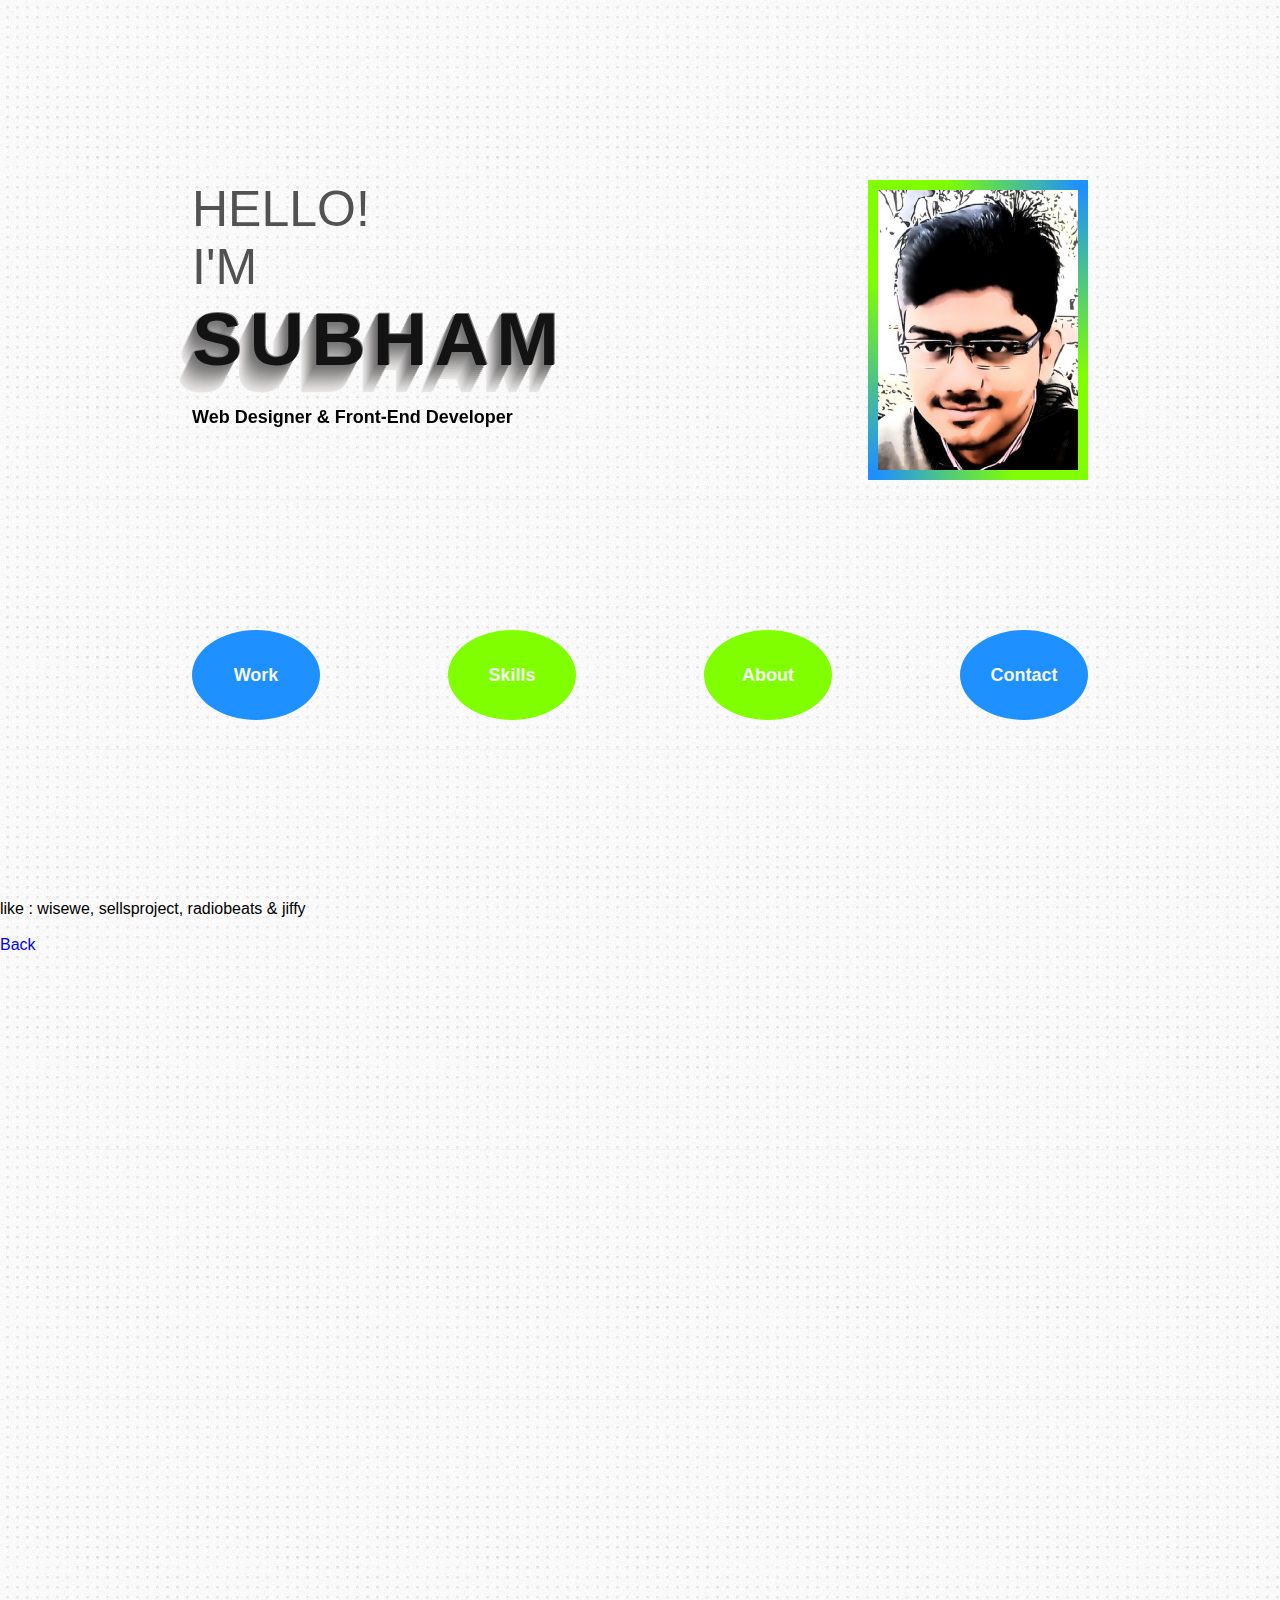
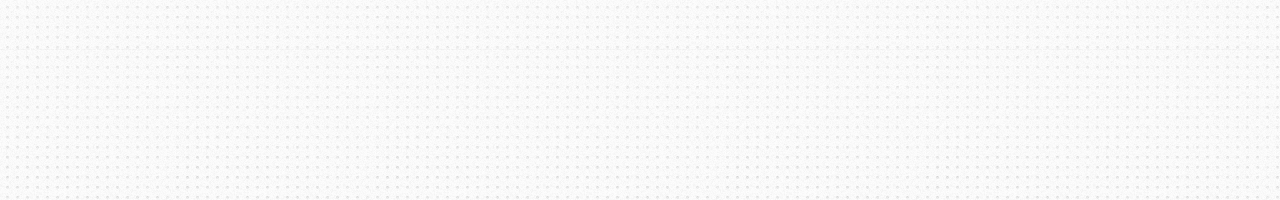
==== index.html @ 957d0e94 "Favicons updated" ====
<!DOCTYPE HTML>

<html>
    <head>
        <title>Meet Subham</title>
        <meta charset="utf-8" />
        <meta name="viewport" content="width=device-width, initial-scale=1" />
        <link rel="stylesheet" href="style.css" type="text/css" />
        <script src="https://ajax.googleapis.com/ajax/libs/jquery/1.12.0/jquery.min.js"></script>
        <script src="main.js"></script>
        <!-- Icons -->
        <link rel="apple-touch-icon" sizes="57x57" href="/icons/apple-touch-icon-57x57.png">
		<link rel="apple-touch-icon" sizes="60x60" href="/icons/apple-touch-icon-60x60.png">
		<link rel="apple-touch-icon" sizes="72x72" href="/icons/apple-touch-icon-72x72.png">
		<link rel="apple-touch-icon" sizes="76x76" href="/icons/apple-touch-icon-76x76.png">
		<link rel="apple-touch-icon" sizes="114x114" href="/icons/apple-touch-icon-114x114.png">
		<link rel="apple-touch-icon" sizes="120x120" href="/icons/apple-touch-icon-120x120.png">
		<link rel="apple-touch-icon" sizes="144x144" href="/icons/apple-touch-icon-144x144.png">
		<link rel="apple-touch-icon" sizes="152x152" href="/icons/apple-touch-icon-152x152.png">
		<link rel="apple-touch-icon" sizes="180x180" href="/icons/apple-touch-icon-180x180.png">
		<link rel="icon" type="image/png" href="/icons/favicon-32x32.png" sizes="32x32">
		<link rel="icon" type="image/png" href="/icons/android-chrome-192x192.png" sizes="192x192">
		<link rel="icon" type="image/png" href="/icons/favicon-96x96.png" sizes="96x96">
		<link rel="icon" type="image/png" href="/icons/favicon-16x16.png" sizes="16x16">
		<link rel="manifest" href="/icons/manifest.json">
		<link rel="mask-icon" href="/icons/safari-pinned-tab.svg" color="#5bbad5">
		<link rel="shortcut icon" href="/icons/favicon.ico">
		<meta name="msapplication-TileColor" content="#1e90ff">
		<meta name="msapplication-TileImage" content="/icons/mstile-144x144.png">
		<meta name="msapplication-config" content="/icons/browserconfig.xml">
		<meta name="theme-color" content="#ffffff">
    </head>
    <body>
        <div id="content">
            <div id="one">
                <div id="text">
                    <div class="wrap">
                        <div class="spongy">H</div>
                        <div class="spongy">e</div>
                        <div class="spongy">l</div>
                        <div class="spongy">l</div>
                        <div class="spongy">o</div>
                        <div class="spongy">!</div>
                        <br />
                        <div class="spongy">I</div>
                        <div class="spongy">'</div>
                        <div class="spongy">m</div>
                    </div><br />
                    <div class="elegantshadow">Subham</div>
                    <h2 class="text_part2">Web Designer & Front-End Developer</h2>
                </div>
                <div id="photo"></div>
                <a class="btn work" href="#content_two"><span>Work</span></a>
                <a class="btn2 skills" href=""><span>Skills</span></a>
                <a class="btn2 about" href=""><span>About</span></a>
                <a class="btn contact" href=""><span>Contact</span></a>
            </div>
        </div>
        <div id="content_two">
            <div id="works">like : wisewe, sellsproject, radiobeats & jiffy</div>
            <br/><a href="#content">Back</a>
        </div>
        <div class="landscape">Please view the website in Lanscape mode.</div>
        <div class="size">Please view the website in a larger screen.</div>
    </body>
</html>
---- style.css ----
html, body {
	margin: 0;
	padding: 0;
	width: 100%;
	height: 100%;
	font-family: Helvetica, sans-serif;
    background: url("images/5.jpg") repeat;
    overflow: hidden;
    cursor: context-menu;
}

a {
    cursor: pointer;
    text-decoration: none;
}

#content {
    width: 100%;
    height: 100%;
    margin: auto;
    position: relative;
}

#content_two {
    background: url("images/5.jpg") repeat;
    width: 100%;
    height: 100%;
    margin: auto;
    position: absolute;
}

#one {
    width: 70%;
    height: 100%;
    left: 15%;
    position: fixed;
    top: 15%;
    padding-bottom: 20%;
}

#photo {
    width: 200px;
    height: 280px;
    border: 10px solid transparent;
    border-image: linear-gradient(to left bottom, dodgerblue 0%, chartreuse 33%, chartreuse 66%, dodgerblue 100%);
    border-image-slice: 1;
    margin: auto;
    background-image: url("images/my_face.jpg");
    background-size: cover;
    background-position: right;
    -webkit-transition: background-position .5s ease;
    transition: background-position .5s ease;
    float: right;
}

#photo:hover {
    background-image: url(images/my_face.jpg);
    background-position: left;
}

#text {
    font-size: 50px;
    background-repeat: repeat;
    margin: 0 auto;
    text-align: left;
    float: left;
    width: 50%;
    position: absolute;
}

.wrap {
  margin: 0px auto;
}

.spongy {
  color: #525252;
  font-family: sans-serif;
  text-transform: uppercase;
  float: left;
}

@keyframes sponge {
  0% {transform: scale(1); color: dodgerblue;}
  30% {transform: scaleX(1.25) scaleY(0.75);}
  40% {transform: scaleX(0.75) scaleY(1.25);}
  60% {transform: scaleX(1.15) scaleY(0.85); color: dodgerblue;}
  100% {transform: scale(1);}
}
.sponge {
  animation-name: sponge;
  animation-duration: 1.2s;
}

@keyframes sponge2 {
  0% {transform: scale(1);}
  15% {color: #fff; text-shadow: -1px -1px 0 #000, 1px -1px 0 #000, -1px 1px 0 #000, 1px 1px 0 #000;}
  30% {transform: scaleX(1.15) scaleY(0.85);}
  40% {transform: scaleX(0.85) scaleY(1.15);}
  60% {transform: scaleX(1.15) scaleY(0.85); color: #fff;  text-shadow: -1px -1px 0 #000, 1px -1px 0 #000, -1px 1px 0 #000, 1px 1px 0 #000;}
  100% {transform: scale(1);}
}

.sponge2 {
  animation-name: sponge2;
  animation-duration: 1.2s;
}

.elegantshadow {
  font-family: "Avant Garde", Avantgarde, "Century Gothic", CenturyGothic, "AppleGothic", sans-serif;
  font-size: 75px;
  font-weight: 700;
  padding-bottom: 10px;
  text-transform: uppercase;
  text-rendering: optimizeLegibility;
  color: #131313;
  float: left;
  letter-spacing: .1em;
  text-shadow: 
      1px -1px 0 #767676, 
      -2px 1px 1px #767474, 
      -3px 3px 1px #7b7a7a, 
      -4px 5px 1px #828181, 
      -5px 7px 1px #8b8a89, 
      -6px 9px 1px #949392, 
      -7px 11px 1px #9e9c9c, 
      -8px 13px 1px #a8a6a6, 
      -9px 15px 1px #b2b1b0, 
      -10px 17px 1px #bcbbba, 
      -11px 19px 1px #c6c4c4, 
      -12px 21px 1px #cfcdcd, 
      -13px 23px 1px #d8d6d5, 
      -14px 25px 1px #dfdddc, 
      -15px 27px 1px #e4e3e2;
}

.text_part2 {
    font-size: large;
    font-family: Helvetica, Arial, sans-serif;
    font-weight: bold;
    float: left;
}

.work {
    display: table;
    width: 10%;
    height: 10%;
    border: 0px solid;
    border-radius: 50%;
    background-color: dodgerblue;
    position: fixed;
    bottom: 13%;
    left: 15%;
}

.skills {
    display: table;
    width: 10%;
    height: 10%;
    border: 0px solid;
    border-radius: 50%;
    background-color: chartreuse;
    position: fixed;
    bottom: 13%;
    left: 35%;
}

.about {
    display: table;
    width: 10%;
    height: 10%;
    border: 0px solid;
    border-radius: 50%;
    background-color: chartreuse;
    position: fixed;
    bottom: 13%;
    left: 55%;
}

.contact {
    display: table;
    width: 10%;
    height: 10%;
    border: 0px solid;
    border-radius: 50%;
    background-color: dodgerblue;
    position: fixed;
    bottom: 13%;
    left: 75%;
}

.btn_animate {
    animation-name: btn_animate;
    animation-duration: 1s;
}

@keyframes btn_animate {
    40% {transform: scaleX(1.25) scaleY(1.25) rotate(20deg); background-color: chartreuse;}
    80% {transform: scaleX(1.25) scaleY(1.25) rotate(-20deg); background-color: chartreuse;}
}

.btn_animate2 {
    animation-name: btn_animate2;
    animation-duration: 1s;
}

@keyframes btn_animate2 {
    40% {transform: scaleX(1.25) scaleY(1.25) rotate(-20deg); background-color: dodgerblue;}
    80% {transform: scaleX(1.25) scaleY(1.25) rotate(20deg); background-color: dodgerblue;}
}

span {
    display: table-cell;
	vertical-align: middle;
	text-align: center;
    color: whitesmoke;
    font-size: large;
    font-weight: 700;
}


/* Media Query */

@media screen and (max-width: 750px) {
    
    #one {
        width: 75%;
        left: 12.5%;
        top: 20%;
    }
    
    #text {
        font-size: 35px;
    }
    
    .elegantshadow {
        font-size: 45px;
    }
    
    .text_part2 {
        font-size: medium;
    }
    
    #photo {
        width: 120px;
        height: 168px;
    }
    
    .btn, .btn2 {
        bottom: 20%;
    }
    
    .work {
        left: 12%;
    }
    
    .skills {
        left: 34%;
    }
    
    .about {
        left: 56%;
    }
    
    .contact {
        left: 78%;
    }
    
    span {
        font-size: medium;
        font-weight: 500;
    }
}


@media screen and (max-height: 600px) {
    
    #photo {
        width: 120px;
        height: 168px;
    }
}

@media screen and (max-width: 600px), screen and (max-height: 480px) {
    
    #one {
        width: 90%;
        top: 24%;
        left: 5%;
    }
    
    .btn, .btn2 {
        display: none;
    }
}

@media screen and (min-width: 1001px) {
    @media screen and (min-height: 700px) {
        #one {
            top: 20%;
            left: 15%;
        }
        .btn,.btn2 {
            bottom: 20%;
        }
    }
}

@media screen and (width: 2560px) {
    @media screen and (height: 1600px) {
        #text {
            font-size: 8.5em;
        }
        
        .elegantshadow {
            font-size: 1.6em;
        }
        
        .text_part2 {
            font-size: 50px;
        }
        
        #photo {
            width: 400px;
            height: 560px;
        }
        
        .btn, .btn2 {
            bottom: 20%;
        }
        
        span {
            font-size: 45px;
        }
    }
}

/* Minimum screen size check */

@media screen and (max-width: 400px), screen and (max-height: 279px) {
    #content, #content_two, .landscape {
        display: none;
    }
    body {
        display: table;
    }
    .size {
        text-align: center;
        display: table-cell!important;
        vertical-align: middle;
        font-size: x-large;
        font-weight: 800;
    }
}



/* Lanscape orientation check */

@media screen and (orientation:portrait)  {
    #content, #content_two, .size {
        display: none;
    }
    body {
        display: table;
    }
    .landscape {
        text-align: center;
        display: table-cell!important;
        vertical-align: middle;
        font-size: x-large;
        font-weight: 800;
    }
}

.landscape {
    display: none;
}
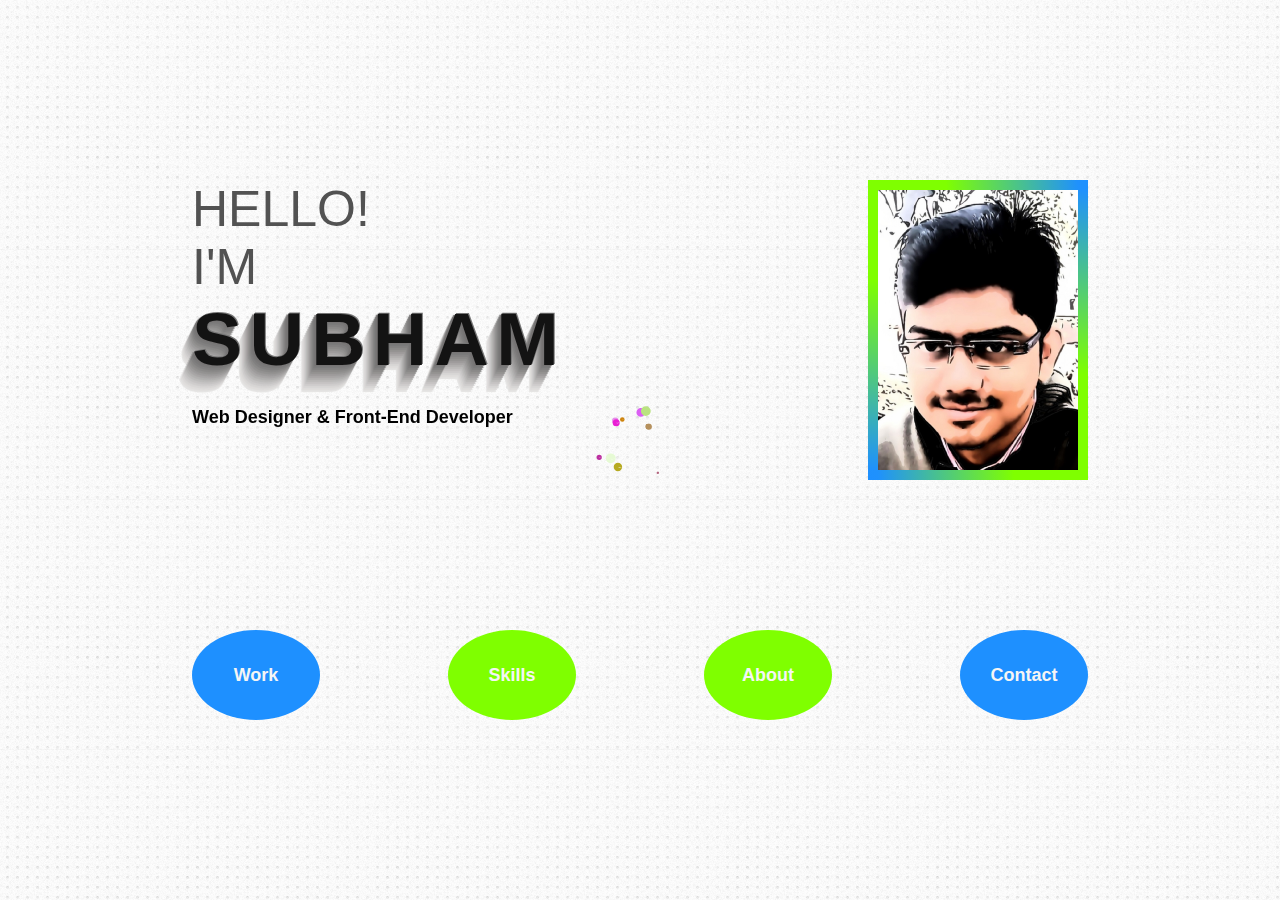
==== commit f098fadd: "Website Updated" ====
--- a/index.html
+++ b/index.html
@@ -8,6 +8,7 @@
         <link rel="stylesheet" href="style.css" type="text/css" />
         <script src="https://ajax.googleapis.com/ajax/libs/jquery/1.12.0/jquery.min.js"></script>
         <script src="main.js"></script>
+        <script src="canvas.js"></script>
         <!-- Icons -->
         <link rel="apple-touch-icon" sizes="57x57" href="/icons/apple-touch-icon-57x57.png">
 		<link rel="apple-touch-icon" sizes="60x60" href="/icons/apple-touch-icon-60x60.png">
@@ -32,6 +33,7 @@
     </head>
     <body>
         <div id="content">
+            <canvas id="world"><img id="bg" src="images/5.jpg" /></canvas>
             <div id="one">
                 <div id="text">
                     <div class="wrap">
@@ -50,16 +52,12 @@
                     <h2 class="text_part2">Web Designer & Front-End Developer</h2>
                 </div>
                 <div id="photo"></div>
-                <a class="btn work" href="#content_two"><span>Work</span></a>
+                <a class="btn work" href="work.html"><span>Work</span></a>
                 <a class="btn2 skills" href=""><span>Skills</span></a>
                 <a class="btn2 about" href=""><span>About</span></a>
                 <a class="btn contact" href=""><span>Contact</span></a>
             </div>
         </div>
-        <div id="content_two">
-            <div id="works">like : wisewe, sellsproject, radiobeats & jiffy</div>
-            <br/><a href="#content">Back</a>
-        </div>
         <div class="landscape">Please view the website in Lanscape mode.</div>
         <div class="size">Please view the website in a larger screen.</div>
     </body>
--- a/style.css
+++ b/style.css
@@ -4,9 +4,9 @@
 	width: 100%;
 	height: 100%;
 	font-family: Helvetica, sans-serif;
-    background: url("images/5.jpg") repeat;
     overflow: hidden;
     cursor: context-menu;
+    background-image: url("images/5.jpg");
 }
 
 a {
@@ -21,14 +21,6 @@
     position: relative;
 }
 
-#content_two {
-    background: url("images/5.jpg") repeat;
-    width: 100%;
-    height: 100%;
-    margin: auto;
-    position: absolute;
-}
-
 #one {
     width: 70%;
     height: 100%;
@@ -36,6 +28,7 @@
     position: fixed;
     top: 15%;
     padding-bottom: 20%;
+    z-index: 5;
 }
 
 #photo {
@@ -217,10 +210,9 @@
     font-weight: 700;
 }
 
-
 /* Media Query */
 
-@media screen and (max-width: 750px) {
+@media screen and (max-width: 850px) {
     
     #one {
         width: 75%;
@@ -229,11 +221,11 @@
     }
     
     #text {
-        font-size: 35px;
+        font-size: 45px;
     }
     
     .elegantshadow {
-        font-size: 45px;
+        font-size: 50px;
     }
     
     .text_part2 {
@@ -241,8 +233,8 @@
     }
     
     #photo {
-        width: 120px;
-        height: 168px;
+        width: 130px;
+        height: 182px;
     }
     
     .btn, .btn2 {
@@ -270,7 +262,6 @@
         font-weight: 500;
     }
 }
-
 
 @media screen and (max-height: 600px) {
     
@@ -375,3 +366,7 @@
 .landscape {
     display: none;
 }
+
+.size {
+    display: none;
+}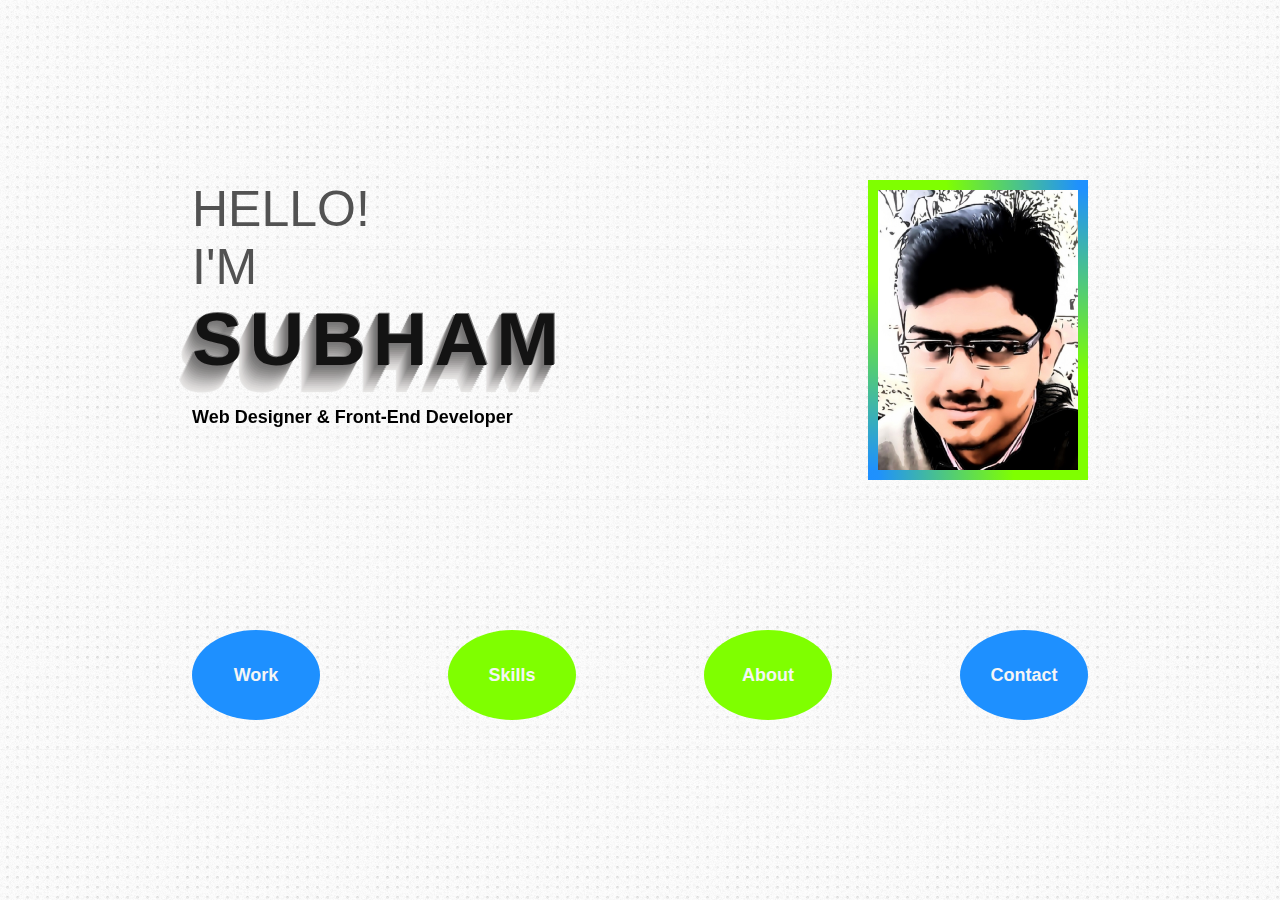
==== commit ec13618c: "Mobile Homepage added" ====
--- a/index.html
+++ b/index.html
@@ -5,10 +5,11 @@
         <title>Meet Subham</title>
         <meta charset="utf-8" />
         <meta name="viewport" content="width=device-width, initial-scale=1" />
-        <link rel="stylesheet" href="style.css" type="text/css" />
+        <link rel="stylesheet" href="css/style.css" type="text/css" />
+        <link rel="stylesheet" href="font-awesome/css/font-awesome.min.css">
         <script src="https://ajax.googleapis.com/ajax/libs/jquery/1.12.0/jquery.min.js"></script>
-        <script src="main.js"></script>
-        <script src="canvas.js"></script>
+        <script src="js/main.js"></script>
+        <script src="js/canvas.js"></script>
         <!-- Icons -->
         <link rel="apple-touch-icon" sizes="57x57" href="/icons/apple-touch-icon-57x57.png">
 		<link rel="apple-touch-icon" sizes="60x60" href="/icons/apple-touch-icon-60x60.png">
@@ -33,6 +34,17 @@
     </head>
     <body>
         <div id="content">
+            <div id="mob_nav_btn" onclick="mob_nav()"><i class="fa fa-navicon fa-3x"></i></div>
+            <div id="mob_nav" class="">
+                <div id="part1">
+                    <a class="mob_btn" href="work.html"><span>Work</span></a>
+                    <a class="mob_btn2" href=""><span>Skills</span></a>
+                </div>
+                <div id="part2">
+                    <a class="mob_btn2" href=""><span>About</span></a>
+                    <a class="mob_btn" href=""><span>Contact</span></a>
+                </div>
+            </div>
             <canvas id="world"><img id="bg" src="images/5.jpg" /></canvas>
             <div id="one">
                 <div id="text">
--- a/css/style.css
+++ b/css/style.css
@@ -0,0 +1,443 @@
+html, body {
+	margin: 0;
+	padding: 0;
+	width: 100%;
+	height: 100%;
+	font-family: Helvetica, sans-serif;
+    overflow: hidden;
+    cursor: context-menu;
+    background-image: url("../images/5.jpg");
+}
+
+a {
+    cursor: pointer;
+    text-decoration: none;
+}
+
+#content {
+    width: 100%;
+    height: 100%;
+    margin: auto;
+    position: relative;
+}
+
+#one {
+    width: 70%;
+    height: 100%;
+    left: 15%;
+    position: fixed;
+    top: 15%;
+    padding-bottom: 20%;
+    z-index: 5;
+}
+
+#photo {
+    width: 200px;
+    height: 280px;
+    border: 10px solid transparent;
+    border-image: linear-gradient(to left bottom, dodgerblue 0%, chartreuse 33%, chartreuse 66%, dodgerblue 100%);
+    border-image-slice: 1;
+    margin: auto;
+    background-image: url("../images/my_face.jpg");
+    background-size: cover;
+    background-position: right;
+    -webkit-transition: background-position .5s ease;
+    transition: background-position .5s ease;
+    float: right;
+}
+
+#photo:hover {
+    background-position: left;
+}
+
+#text {
+    font-size: 50px;
+    background-repeat: repeat;
+    margin: 0 auto;
+    text-align: left;
+    float: left;
+    width: 50%;
+    position: absolute;
+}
+
+.wrap {
+  margin: 0px auto;
+}
+
+.spongy {
+  color: #525252;
+  font-family: sans-serif;
+  text-transform: uppercase;
+  float: left;
+}
+
+@keyframes sponge {
+  0% {transform: scale(1); color: dodgerblue;}
+  30% {transform: scaleX(1.25) scaleY(0.75);}
+  40% {transform: scaleX(0.75) scaleY(1.25);}
+  60% {transform: scaleX(1.15) scaleY(0.85); color: dodgerblue;}
+  100% {transform: scale(1);}
+}
+.sponge {
+  animation-name: sponge;
+  animation-duration: 1.2s;
+}
+
+@keyframes sponge2 {
+  0% {transform: scale(1);}
+  15% {color: #fff; text-shadow: -1px -1px 0 #000, 1px -1px 0 #000, -1px 1px 0 #000, 1px 1px 0 #000;}
+  30% {transform: scaleX(1.15) scaleY(0.85);}
+  40% {transform: scaleX(0.85) scaleY(1.15);}
+  60% {transform: scaleX(1.15) scaleY(0.85); color: #fff;  text-shadow: -1px -1px 0 #000, 1px -1px 0 #000, -1px 1px 0 #000, 1px 1px 0 #000;}
+  100% {transform: scale(1);}
+}
+
+.sponge2 {
+  animation-name: sponge2;
+  animation-duration: 1.2s;
+}
+
+.elegantshadow {
+  font-family: "Avant Garde", Avantgarde, "Century Gothic", CenturyGothic, "AppleGothic", sans-serif;
+  font-size: 75px;
+  font-weight: 700;
+  padding-bottom: 10px;
+  text-transform: uppercase;
+  text-rendering: optimizeLegibility;
+  color: #131313;
+  float: left;
+  letter-spacing: .1em;
+  text-shadow: 
+      1px -1px 0 #767676, 
+      -2px 1px 1px #767474, 
+      -3px 3px 1px #7b7a7a, 
+      -4px 5px 1px #828181, 
+      -5px 7px 1px #8b8a89, 
+      -6px 9px 1px #949392, 
+      -7px 11px 1px #9e9c9c, 
+      -8px 13px 1px #a8a6a6, 
+      -9px 15px 1px #b2b1b0, 
+      -10px 17px 1px #bcbbba, 
+      -11px 19px 1px #c6c4c4, 
+      -12px 21px 1px #cfcdcd, 
+      -13px 23px 1px #d8d6d5, 
+      -14px 25px 1px #dfdddc, 
+      -15px 27px 1px #e4e3e2;
+}
+
+.text_part2 {
+    font-size: large;
+    font-family: Helvetica, Arial, sans-serif;
+    font-weight: bold;
+    float: left;
+}
+
+.btn {
+    display: table;
+    width: 10%;
+    height: 10%;
+    border: 0px solid;
+    border-radius: 50%;
+    background-color: dodgerblue;
+    position: fixed;
+}
+
+.btn2 {
+    display: table;
+    width: 10%;
+    height: 10%;
+    border: 0px solid;
+    border-radius: 50%;
+    background-color: chartreuse;
+    position: fixed;
+}
+
+.work {
+    bottom: 13%;
+    left: 15%;
+}
+
+.skills {
+    bottom: 13%;
+    left: 35%;
+}
+
+.about {
+    bottom: 13%;
+    left: 55%;
+}
+
+.contact {
+    bottom: 13%;
+    left: 75%;
+}
+
+.btn_animate {
+    animation-name: btn_animate;
+    animation-duration: 1s;
+}
+
+@keyframes btn_animate {
+    40% {transform: scaleX(1.25) scaleY(1.25) rotate(20deg); background-color: chartreuse;}
+    80% {transform: scaleX(1.25) scaleY(1.25) rotate(-20deg); background-color: chartreuse;}
+}
+
+.btn_animate2 {
+    animation-name: btn_animate2;
+    animation-duration: 1s;
+}
+
+@keyframes btn_animate2 {
+    40% {transform: scaleX(1.25) scaleY(1.25) rotate(-20deg); background-color: dodgerblue;}
+    80% {transform: scaleX(1.25) scaleY(1.25) rotate(20deg); background-color: dodgerblue;}
+}
+
+span {
+    display: table-cell;
+	vertical-align: middle;
+	text-align: center;
+    color: whitesmoke;
+    font-size: large;
+    font-weight: 700;
+}
+
+/* Media Query */
+
+@media screen and (max-width: 850px) {
+    
+    #one {
+        width: 75%;
+        left: 12.5%;
+        top: 20%;
+    }
+    
+    #text {
+        font-size: 45px;
+    }
+    
+    .elegantshadow {
+        font-size: 50px;
+    }
+    
+    .text_part2 {
+        font-size: medium;
+    }
+    
+    #photo {
+        width: 130px;
+        height: 182px;
+    }
+    
+    .btn, .btn2 {
+        bottom: 20%;
+    }
+    
+    .work {
+        left: 12%;
+    }
+    
+    .skills {
+        left: 34%;
+    }
+    
+    .about {
+        left: 56%;
+    }
+    
+    .contact {
+        left: 78%;
+    }
+    
+    span {
+        font-size: medium;
+        font-weight: 500;
+    }
+}
+
+@media screen and (max-height: 600px) {
+    
+    #photo {
+        width: 120px;
+        height: 168px;
+    }
+}
+
+@media screen and (max-width: 600px), screen and (max-height: 480px) {
+    
+    #one {
+        width: 90%;
+        top: 24%;
+        left: 5%;
+    }
+    
+}
+
+@media screen and (min-width: 1001px) {
+    @media screen and (min-height: 700px) {
+        #one {
+            top: 20%;
+            left: 15%;
+        }
+        .btn,.btn2 {
+            bottom: 20%;
+        }
+    }
+}
+
+@media screen and (width: 2560px) {
+    @media screen and (height: 1600px) {
+        #text {
+            font-size: 8.5em;
+        }
+        
+        .elegantshadow {
+            font-size: 1.6em;
+        }
+        
+        .text_part2 {
+            font-size: 50px;
+        }
+        
+        #photo {
+            width: 400px;
+            height: 560px;
+        }
+        
+        .btn, .btn2 {
+            bottom: 20%;
+        }
+        
+        span {
+            font-size: 45px;
+        }
+    }
+}
+
+/* Minimum screen size check */
+
+@media screen and (max-width: 400px), screen and (max-height: 279px) {
+    #content, #content_two, .landscape {
+        display: none;
+    }
+    body {
+        display: table;
+    }
+    .size {
+        text-align: center;
+        display: table-cell!important;
+        vertical-align: middle;
+        font-size: x-large;
+        font-weight: 800;
+    }
+}
+
+
+
+/* Lanscape orientation check */
+
+@media screen and (orientation:portrait)  {
+    #content, #content_two, .size {
+        display: none;
+    }
+    body {
+        display: table;
+    }
+    .landscape {
+        text-align: center;
+        display: table-cell!important;
+        vertical-align: middle;
+        font-size: x-large;
+        font-weight: 800;
+    }
+}
+
+.landscape {
+    display: none;
+}
+
+.size {
+    display: none;
+}
+
+#mob_nav_btn {
+    color: #525252;
+    display: none;
+    position: fixed;
+    right: 15px;
+    top: 15px;
+    z-index: 10000;
+}
+
+#mob_nav {
+    display: none;
+    color: white;
+    background-color: rgba(0,0,0,0.8);
+    position: absolute;
+    z-index: 1000;
+    height: 100%;
+    width: 100%;
+}
+
+#part1 {
+    width: 50%;
+    display: table-cell;
+    vertical-align: middle;
+    text-align: center;
+}
+#part1 > a {
+    position: fixed;
+    left: 25%;
+    background: dodgerblue;
+    width: 80px;
+    height: 55px;
+    text-align: center;
+    border: 0px solid;
+    border-radius: 30%;
+}
+#part1 > .mob_btn {
+    position: fixed;
+    top: 30%;
+}
+#part1 > .mob_btn2 {
+    position: fixed;
+    top: 70%;
+}
+
+#part2 {
+    width: 50%;
+    display: table-cell;
+    vertical-align: middle;
+    text-align: center;
+}
+#part2 > a {
+    position: fixed;
+    left: 60%;
+    background: chartreuse;
+    width: 80px;
+    height: 55px;
+    margin: 0 0;
+    border: 0px solid;
+    border-radius: 30%;
+}
+#part2 > .mob_btn {
+    position: fixed;
+    top: 30%;
+}
+#part2 > .mob_btn2 {
+    position: fixed;
+    top: 70%;
+}
+
+#part1 > a > span, #part2 > a > span {
+    font-size: large;
+    text-align: center;
+    margin: 0 auto;
+    width: 80px;
+    height: 55px;
+    border: 0px solid;
+    border-radius: 30%;
+}
+
+.fa-close {
+    color: #090909;
+}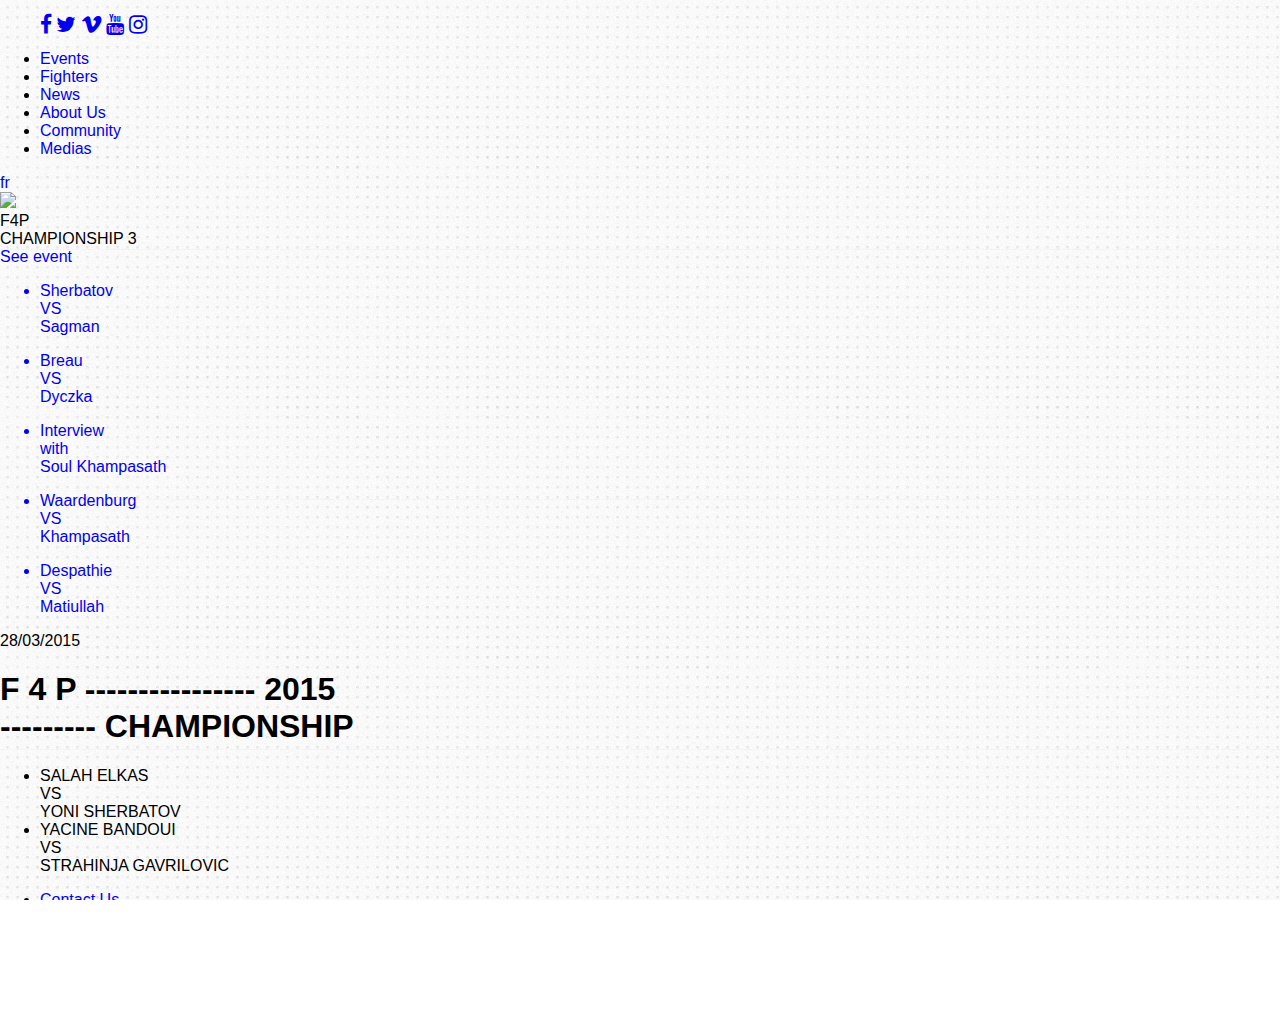
==== commit a9a54396: "Added files via upload" ====
--- a/index.html
+++ b/index.html
@@ -1,76 +1,106 @@
-<!DOCTYPE HTML>
+<!DOCTYPE html>
 
 <html>
     <head>
-        <title>Meet Subham</title>
+        <title>F4P</title>
         <meta charset="utf-8" />
         <meta name="viewport" content="width=device-width, initial-scale=1" />
-        <link rel="stylesheet" href="css/style.css" type="text/css" />
-        <link rel="stylesheet" href="font-awesome/css/font-awesome.min.css">
-        <script src="https://ajax.googleapis.com/ajax/libs/jquery/1.12.0/jquery.min.js"></script>
-        <script src="js/main.js"></script>
-        <script src="js/canvas.js"></script>
-        <!-- Icons -->
-        <link rel="apple-touch-icon" sizes="57x57" href="/icons/apple-touch-icon-57x57.png">
-		<link rel="apple-touch-icon" sizes="60x60" href="/icons/apple-touch-icon-60x60.png">
-		<link rel="apple-touch-icon" sizes="72x72" href="/icons/apple-touch-icon-72x72.png">
-		<link rel="apple-touch-icon" sizes="76x76" href="/icons/apple-touch-icon-76x76.png">
-		<link rel="apple-touch-icon" sizes="114x114" href="/icons/apple-touch-icon-114x114.png">
-		<link rel="apple-touch-icon" sizes="120x120" href="/icons/apple-touch-icon-120x120.png">
-		<link rel="apple-touch-icon" sizes="144x144" href="/icons/apple-touch-icon-144x144.png">
-		<link rel="apple-touch-icon" sizes="152x152" href="/icons/apple-touch-icon-152x152.png">
-		<link rel="apple-touch-icon" sizes="180x180" href="/icons/apple-touch-icon-180x180.png">
-		<link rel="icon" type="image/png" href="/icons/favicon-32x32.png" sizes="32x32">
-		<link rel="icon" type="image/png" href="/icons/android-chrome-192x192.png" sizes="192x192">
-		<link rel="icon" type="image/png" href="/icons/favicon-96x96.png" sizes="96x96">
-		<link rel="icon" type="image/png" href="/icons/favicon-16x16.png" sizes="16x16">
-		<link rel="manifest" href="/icons/manifest.json">
-		<link rel="mask-icon" href="/icons/safari-pinned-tab.svg" color="#5bbad5">
-		<link rel="shortcut icon" href="/icons/favicon.ico">
-		<meta name="msapplication-TileColor" content="#1e90ff">
-		<meta name="msapplication-TileImage" content="/icons/mstile-144x144.png">
-		<meta name="msapplication-config" content="/icons/browserconfig.xml">
-		<meta name="theme-color" content="#ffffff">
+        <link rel="stylesheet" href="style.css" />
+        <link rel="stylesheet" href="http://cdnjs.cloudflare.com/ajax/libs/font-awesome/4.4.0/css/font-awesome.min.css" />
+        <link href='https://fonts.googleapis.com/css?family=Oxygen:300,400,700' rel='stylesheet' type='text/css'>
+
     </head>
     <body>
-        <div id="content">
-            <div id="mob_nav_btn" onclick="mob_nav()"><i class="fa fa-navicon fa-3x"></i></div>
-            <div id="mob_nav" class="">
-                <div id="part1">
-                    <a class="mob_btn" href="work.html"><span>Work</span></a>
-                    <a class="mob_btn2" href=""><span>Skills</span></a>
+        <div id="wrapper">
+            <header id="header">
+                <div id="navbar-top" class="center">
+                    <div>
+                        <ul class="social-icons">
+                            <a href="#"><i class="fa fa-facebook fa-lg"></i></a>
+                            <a href="#"><i class="fa fa-twitter fa-lg"></i></a>
+                            <a href="#"><i class="fa fa-vimeo fa-lg"></i></a>
+                            <a href="#"><i class="fa fa-youtube fa-lg"></i></a>
+                            <a href="#"><i class="fa fa-instagram fa-lg"></i></a>
+                        </ul>
+                    </div>
                 </div>
-                <div id="part2">
-                    <a class="mob_btn2" href=""><span>About</span></a>
-                    <a class="mob_btn" href=""><span>Contact</span></a>
+                <div id="navbar" class="center">
+                    <div>
+                        <ul class="nav">
+                            <li class="nav-items"><a href="#">Events</a></li>
+                            <li class="nav-items"><a href="#">Fighters</a></li>
+                            <li class="nav-items"><a href="#">News</a></li>
+                            <li class="nav-items"><a href="#">About Us</a></li>
+                            <li class="nav-items"><a href="#">Community</a></li>
+                            <li class="nav-items"><a href="#">Medias</a></li>
+                        </ul>
+                        <a href="#" class="lang">fr</a>
+                    </div>
                 </div>
-            </div>
-            <canvas id="world"><img id="bg" src="images/5.jpg" /></canvas>
-            <div id="one">
-                <div id="text">
-                    <div class="wrap">
-                        <div class="spongy">H</div>
-                        <div class="spongy">e</div>
-                        <div class="spongy">l</div>
-                        <div class="spongy">l</div>
-                        <div class="spongy">o</div>
-                        <div class="spongy">!</div>
-                        <br />
-                        <div class="spongy">I</div>
-                        <div class="spongy">'</div>
-                        <div class="spongy">m</div>
-                    </div><br />
-                    <div class="elegantshadow">Subham</div>
-                    <h2 class="text_part2">Web Designer & Front-End Developer</h2>
+            </header>
+            <section id="content">
+                <div class="banner">
+                    <img class="image" src="images/banner.jpg" />
+                    <div id="banner-content">
+                        <a href="#"><div id="prev"></div></a>
+                        <div id="title">F4P<br/>CHAMPIONSHIP 3</div>
+                        <a href="#"><div id="next"></div></a>
+                        <a href="#"><div id="btn">See event</div></a>
+                    </div>
                 </div>
-                <div id="photo"></div>
-                <a class="btn work" href="work.html"><span>Work</span></a>
-                <a class="btn2 skills" href=""><span>Skills</span></a>
-                <a class="btn2 about" href=""><span>About</span></a>
-                <a class="btn contact" href=""><span>Contact</span></a>
-            </div>
+                <div id="bulletin" class="center">
+                    <div id="left"></div>
+                    <div id="right"></div>
+                </div>
+                <ul class="news center">
+                    <a href="#"><li class="news-item one"><p>Sherbatov<br/>VS<br/>Sagman</p></li></a>
+                    <a href="#"><li class="news-item two"><p>Breau<br/>VS<br/>Dyczka</p></li></a>
+                    <a href="#"><li class="news-item one"><p>Interview<br/>with<br/>Soul Khampasath</p></li></a>
+                    <a href="#"><li class="news-item two"><p>Waardenburg<br/>VS<br/>Khampasath</p></li></a>
+                    <a href="#"><li class="news-item one"><p>Despathie<br/>VS<br/>Matiullah</p></li></a>
+                </ul>
+                <div class="matches center">
+                    <div id="date">28/03/2015</div>
+                    <h1>F 4 P ---------------- 2015<br/>--------- CHAMPIONSHIP</h1>
+                    <ul>
+                        <li class="match">
+                            <div class="name-one">SALAH ELKAS</div>
+                            <a href="#"><div id="fighter-one-img" class="fighter"></div></a>
+                            <div class="vs">VS</div>
+                            <a href="#"><div id="fighter-two-img" class="fighter"></div></a>
+                            <div class="name-two">YONI SHERBATOV</div>
+                        </li>
+                        <li class="match">
+                            <div class="name-one">YACINE BANDOUI</div>
+                            <a href="#"><div id="fighter-three-img" class="fighter"></div></a>
+                            <div class="vs">VS</div>
+                            <a href="#"><div id="fighter-four-img" class="fighter"></div></a>
+                            <div class="name-two">STRAHINJA GAVRILOVIC</div>
+                        </li>
+                    </ul>
+                </div>
+            </section>
+            <footer id="footer" class="center">
+                <ul class="footer-links">
+                    <li><a href="#">Contact Us</a></li>
+                    <li><a href="#">Advertise With Us</a></li>
+                    <li><a href="#">Pressroom</a></li>
+                    <li><a href="#">Management</a></li>
+                </ul>
+                <ul class="icons">
+                    <a href="#"><i class="fa fa-facebook fa-lg"></i></a>
+                    <a href="#"><i class="fa fa-twitter fa-lg"></i></a>
+                    <a href="#"><i class="fa fa-vimeo fa-lg"></i></a>
+                    <a href="#"><i class="fa fa-youtube fa-lg"></i></a>
+                    <a href="#"><i class="fa fa-instagram fa-lg"></i></a>
+                </ul>
+                <div class="footer-sponsors">
+                    <a href="#"><div class="footer-logo"></div></a>
+                    <a href="#"><div class="sherbatov"></div></a>
+                    <div class="sponsors"></div>
+                </div>
+            </footer>
         </div>
-        <div class="landscape">Please view the website in Lanscape mode.</div>
-        <div class="size">Please view the website in a larger screen.</div>
     </body>
 </html>
+<!--
--- a/style.css
+++ b/style.css
@@ -0,0 +1,372 @@
+html, body {
+	margin: 0;
+	padding: 0;
+	width: 100%;
+	height: 100%;
+	font-family: Helvetica, sans-serif;
+    overflow: hidden;
+    cursor: context-menu;
+    background-image: url("images/5.jpg");
+}
+
+a {
+    cursor: pointer;
+    text-decoration: none;
+}
+
+#content {
+    width: 100%;
+    height: 100%;
+    margin: auto;
+    position: relative;
+}
+
+#one {
+    width: 70%;
+    height: 100%;
+    left: 15%;
+    position: fixed;
+    top: 15%;
+    padding-bottom: 20%;
+    z-index: 5;
+}
+
+#photo {
+    width: 200px;
+    height: 280px;
+    border: 10px solid transparent;
+    border-image: linear-gradient(to left bottom, dodgerblue 0%, chartreuse 33%, chartreuse 66%, dodgerblue 100%);
+    border-image-slice: 1;
+    margin: auto;
+    background-image: url("images/my_face.jpg");
+    background-size: cover;
+    background-position: right;
+    -webkit-transition: background-position .5s ease;
+    transition: background-position .5s ease;
+    float: right;
+}
+
+#photo:hover {
+    background-image: url(images/my_face.jpg);
+    background-position: left;
+}
+
+#text {
+    font-size: 50px;
+    background-repeat: repeat;
+    margin: 0 auto;
+    text-align: left;
+    float: left;
+    width: 50%;
+    position: absolute;
+}
+
+.wrap {
+  margin: 0px auto;
+}
+
+.spongy {
+  color: #525252;
+  font-family: sans-serif;
+  text-transform: uppercase;
+  float: left;
+}
+
+@keyframes sponge {
+  0% {transform: scale(1); color: dodgerblue;}
+  30% {transform: scaleX(1.25) scaleY(0.75);}
+  40% {transform: scaleX(0.75) scaleY(1.25);}
+  60% {transform: scaleX(1.15) scaleY(0.85); color: dodgerblue;}
+  100% {transform: scale(1);}
+}
+.sponge {
+  animation-name: sponge;
+  animation-duration: 1.2s;
+}
+
+@keyframes sponge2 {
+  0% {transform: scale(1);}
+  15% {color: #fff; text-shadow: -1px -1px 0 #000, 1px -1px 0 #000, -1px 1px 0 #000, 1px 1px 0 #000;}
+  30% {transform: scaleX(1.15) scaleY(0.85);}
+  40% {transform: scaleX(0.85) scaleY(1.15);}
+  60% {transform: scaleX(1.15) scaleY(0.85); color: #fff;  text-shadow: -1px -1px 0 #000, 1px -1px 0 #000, -1px 1px 0 #000, 1px 1px 0 #000;}
+  100% {transform: scale(1);}
+}
+
+.sponge2 {
+  animation-name: sponge2;
+  animation-duration: 1.2s;
+}
+
+.elegantshadow {
+  font-family: "Avant Garde", Avantgarde, "Century Gothic", CenturyGothic, "AppleGothic", sans-serif;
+  font-size: 75px;
+  font-weight: 700;
+  padding-bottom: 10px;
+  text-transform: uppercase;
+  text-rendering: optimizeLegibility;
+  color: #131313;
+  float: left;
+  letter-spacing: .1em;
+  text-shadow: 
+      1px -1px 0 #767676, 
+      -2px 1px 1px #767474, 
+      -3px 3px 1px #7b7a7a, 
+      -4px 5px 1px #828181, 
+      -5px 7px 1px #8b8a89, 
+      -6px 9px 1px #949392, 
+      -7px 11px 1px #9e9c9c, 
+      -8px 13px 1px #a8a6a6, 
+      -9px 15px 1px #b2b1b0, 
+      -10px 17px 1px #bcbbba, 
+      -11px 19px 1px #c6c4c4, 
+      -12px 21px 1px #cfcdcd, 
+      -13px 23px 1px #d8d6d5, 
+      -14px 25px 1px #dfdddc, 
+      -15px 27px 1px #e4e3e2;
+}
+
+.text_part2 {
+    font-size: large;
+    font-family: Helvetica, Arial, sans-serif;
+    font-weight: bold;
+    float: left;
+}
+
+.work {
+    display: table;
+    width: 10%;
+    height: 10%;
+    border: 0px solid;
+    border-radius: 50%;
+    background-color: dodgerblue;
+    position: fixed;
+    bottom: 13%;
+    left: 15%;
+}
+
+.skills {
+    display: table;
+    width: 10%;
+    height: 10%;
+    border: 0px solid;
+    border-radius: 50%;
+    background-color: chartreuse;
+    position: fixed;
+    bottom: 13%;
+    left: 35%;
+}
+
+.about {
+    display: table;
+    width: 10%;
+    height: 10%;
+    border: 0px solid;
+    border-radius: 50%;
+    background-color: chartreuse;
+    position: fixed;
+    bottom: 13%;
+    left: 55%;
+}
+
+.contact {
+    display: table;
+    width: 10%;
+    height: 10%;
+    border: 0px solid;
+    border-radius: 50%;
+    background-color: dodgerblue;
+    position: fixed;
+    bottom: 13%;
+    left: 75%;
+}
+
+.btn_animate {
+    animation-name: btn_animate;
+    animation-duration: 1s;
+}
+
+@keyframes btn_animate {
+    40% {transform: scaleX(1.25) scaleY(1.25) rotate(20deg); background-color: chartreuse;}
+    80% {transform: scaleX(1.25) scaleY(1.25) rotate(-20deg); background-color: chartreuse;}
+}
+
+.btn_animate2 {
+    animation-name: btn_animate2;
+    animation-duration: 1s;
+}
+
+@keyframes btn_animate2 {
+    40% {transform: scaleX(1.25) scaleY(1.25) rotate(-20deg); background-color: dodgerblue;}
+    80% {transform: scaleX(1.25) scaleY(1.25) rotate(20deg); background-color: dodgerblue;}
+}
+
+span {
+    display: table-cell;
+	vertical-align: middle;
+	text-align: center;
+    color: whitesmoke;
+    font-size: large;
+    font-weight: 700;
+}
+
+/* Media Query */
+
+@media screen and (max-width: 850px) {
+    
+    #one {
+        width: 75%;
+        left: 12.5%;
+        top: 20%;
+    }
+    
+    #text {
+        font-size: 45px;
+    }
+    
+    .elegantshadow {
+        font-size: 50px;
+    }
+    
+    .text_part2 {
+        font-size: medium;
+    }
+    
+    #photo {
+        width: 130px;
+        height: 182px;
+    }
+    
+    .btn, .btn2 {
+        bottom: 20%;
+    }
+    
+    .work {
+        left: 12%;
+    }
+    
+    .skills {
+        left: 34%;
+    }
+    
+    .about {
+        left: 56%;
+    }
+    
+    .contact {
+        left: 78%;
+    }
+    
+    span {
+        font-size: medium;
+        font-weight: 500;
+    }
+}
+
+@media screen and (max-height: 600px) {
+    
+    #photo {
+        width: 120px;
+        height: 168px;
+    }
+}
+
+@media screen and (max-width: 600px), screen and (max-height: 480px) {
+    
+    #one {
+        width: 90%;
+        top: 24%;
+        left: 5%;
+    }
+    
+    .btn, .btn2 {
+        display: none;
+    }
+}
+
+@media screen and (min-width: 1001px) {
+    @media screen and (min-height: 700px) {
+        #one {
+            top: 20%;
+            left: 15%;
+        }
+        .btn,.btn2 {
+            bottom: 20%;
+        }
+    }
+}
+
+@media screen and (width: 2560px) {
+    @media screen and (height: 1600px) {
+        #text {
+            font-size: 8.5em;
+        }
+        
+        .elegantshadow {
+            font-size: 1.6em;
+        }
+        
+        .text_part2 {
+            font-size: 50px;
+        }
+        
+        #photo {
+            width: 400px;
+            height: 560px;
+        }
+        
+        .btn, .btn2 {
+            bottom: 20%;
+        }
+        
+        span {
+            font-size: 45px;
+        }
+    }
+}
+
+/* Minimum screen size check */
+
+@media screen and (max-width: 400px), screen and (max-height: 279px) {
+    #content, #content_two, .landscape {
+        display: none;
+    }
+    body {
+        display: table;
+    }
+    .size {
+        text-align: center;
+        display: table-cell!important;
+        vertical-align: middle;
+        font-size: x-large;
+        font-weight: 800;
+    }
+}
+
+
+
+/* Lanscape orientation check */
+
+@media screen and (orientation:portrait)  {
+    #content, #content_two, .size {
+        display: none;
+    }
+    body {
+        display: table;
+    }
+    .landscape {
+        text-align: center;
+        display: table-cell!important;
+        vertical-align: middle;
+        font-size: x-large;
+        font-weight: 800;
+    }
+}
+
+.landscape {
+    display: none;
+}
+
+.size {
+    display: none;
+}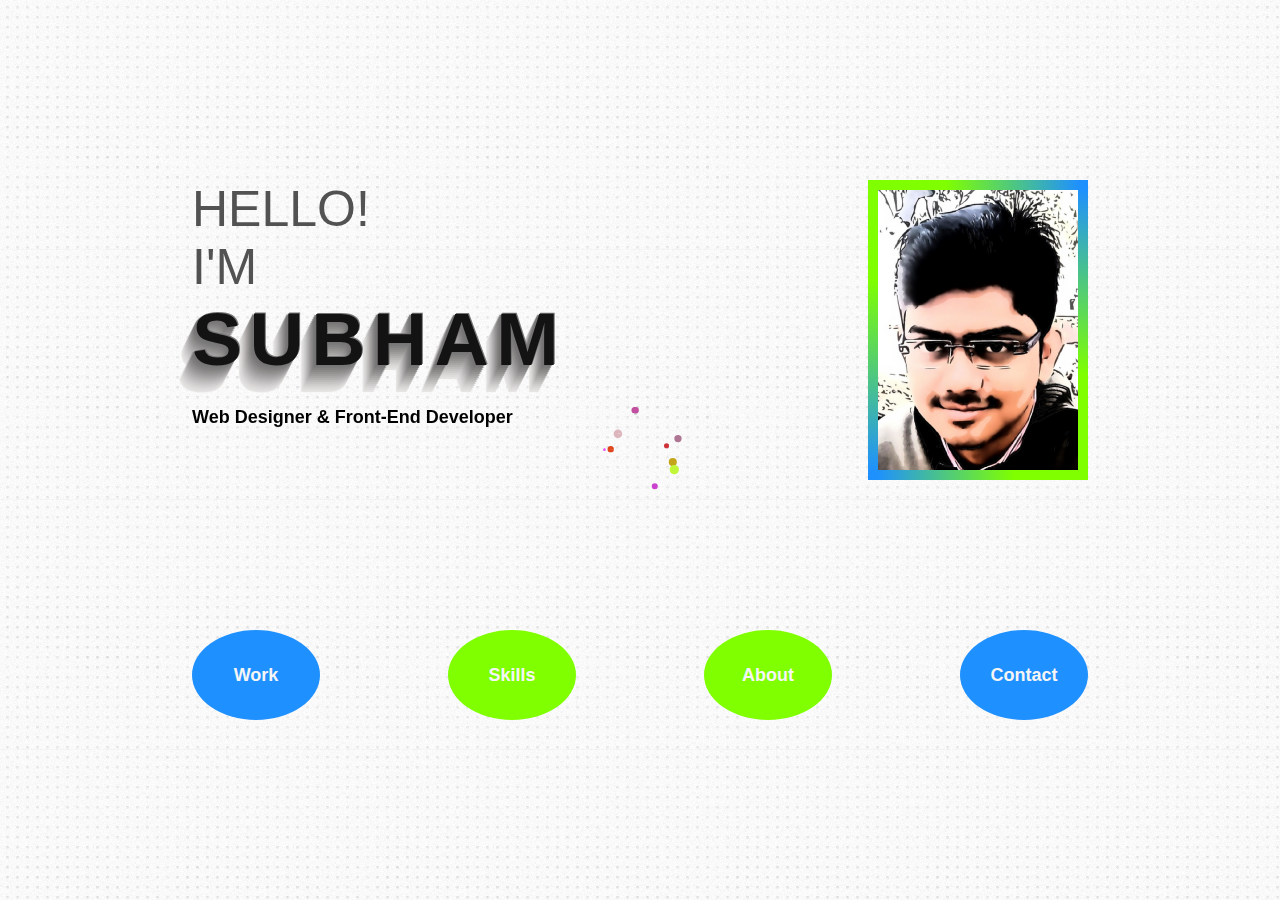
==== commit 3da70e57: "Reset index file" ====
--- a/index.html
+++ b/index.html
@@ -1,106 +1,76 @@
-<!DOCTYPE html>
+<!DOCTYPE HTML>
 
 <html>
     <head>
-        <title>F4P</title>
+        <title>Meet Subham</title>
         <meta charset="utf-8" />
         <meta name="viewport" content="width=device-width, initial-scale=1" />
-        <link rel="stylesheet" href="style.css" />
-        <link rel="stylesheet" href="http://cdnjs.cloudflare.com/ajax/libs/font-awesome/4.4.0/css/font-awesome.min.css" />
-        <link href='https://fonts.googleapis.com/css?family=Oxygen:300,400,700' rel='stylesheet' type='text/css'>
-
+        <link rel="stylesheet" href="css/style.css" type="text/css" />
+        <link rel="stylesheet" href="font-awesome/css/font-awesome.min.css">
+        <script src="https://ajax.googleapis.com/ajax/libs/jquery/1.12.0/jquery.min.js"></script>
+        <script src="js/main.js"></script>
+        <script src="js/canvas.js"></script>
+        <!-- Icons -->
+        <link rel="apple-touch-icon" sizes="57x57" href="/icons/apple-touch-icon-57x57.png">
+		<link rel="apple-touch-icon" sizes="60x60" href="/icons/apple-touch-icon-60x60.png">
+		<link rel="apple-touch-icon" sizes="72x72" href="/icons/apple-touch-icon-72x72.png">
+		<link rel="apple-touch-icon" sizes="76x76" href="/icons/apple-touch-icon-76x76.png">
+		<link rel="apple-touch-icon" sizes="114x114" href="/icons/apple-touch-icon-114x114.png">
+		<link rel="apple-touch-icon" sizes="120x120" href="/icons/apple-touch-icon-120x120.png">
+		<link rel="apple-touch-icon" sizes="144x144" href="/icons/apple-touch-icon-144x144.png">
+		<link rel="apple-touch-icon" sizes="152x152" href="/icons/apple-touch-icon-152x152.png">
+		<link rel="apple-touch-icon" sizes="180x180" href="/icons/apple-touch-icon-180x180.png">
+		<link rel="icon" type="image/png" href="/icons/favicon-32x32.png" sizes="32x32">
+		<link rel="icon" type="image/png" href="/icons/android-chrome-192x192.png" sizes="192x192">
+		<link rel="icon" type="image/png" href="/icons/favicon-96x96.png" sizes="96x96">
+		<link rel="icon" type="image/png" href="/icons/favicon-16x16.png" sizes="16x16">
+		<link rel="manifest" href="/icons/manifest.json">
+		<link rel="mask-icon" href="/icons/safari-pinned-tab.svg" color="#5bbad5">
+		<link rel="shortcut icon" href="/icons/favicon.ico">
+		<meta name="msapplication-TileColor" content="#1e90ff">
+		<meta name="msapplication-TileImage" content="/icons/mstile-144x144.png">
+		<meta name="msapplication-config" content="/icons/browserconfig.xml">
+		<meta name="theme-color" content="#ffffff">
     </head>
     <body>
-        <div id="wrapper">
-            <header id="header">
-                <div id="navbar-top" class="center">
-                    <div>
-                        <ul class="social-icons">
-                            <a href="#"><i class="fa fa-facebook fa-lg"></i></a>
-                            <a href="#"><i class="fa fa-twitter fa-lg"></i></a>
-                            <a href="#"><i class="fa fa-vimeo fa-lg"></i></a>
-                            <a href="#"><i class="fa fa-youtube fa-lg"></i></a>
-                            <a href="#"><i class="fa fa-instagram fa-lg"></i></a>
-                        </ul>
-                    </div>
+        <div id="content">
+            <div id="mob_nav_btn" onclick="mob_nav()"><i class="fa fa-navicon fa-3x"></i></div>
+            <div id="mob_nav" class="">
+                <div id="part1">
+                    <a class="mob_btn" href="work.html"><span>Work</span></a>
+                    <a class="mob_btn2" href="skill.html"><span>Skills</span></a>
                 </div>
-                <div id="navbar" class="center">
-                    <div>
-                        <ul class="nav">
-                            <li class="nav-items"><a href="#">Events</a></li>
-                            <li class="nav-items"><a href="#">Fighters</a></li>
-                            <li class="nav-items"><a href="#">News</a></li>
-                            <li class="nav-items"><a href="#">About Us</a></li>
-                            <li class="nav-items"><a href="#">Community</a></li>
-                            <li class="nav-items"><a href="#">Medias</a></li>
-                        </ul>
-                        <a href="#" class="lang">fr</a>
-                    </div>
+                <div id="part2">
+                    <a class="mob_btn2" href="about.html"><span>About</span></a>
+                    <a class="mob_btn" href="contact.html"><span>Contact</span></a>
                 </div>
-            </header>
-            <section id="content">
-                <div class="banner">
-                    <img class="image" src="images/banner.jpg" />
-                    <div id="banner-content">
-                        <a href="#"><div id="prev"></div></a>
-                        <div id="title">F4P<br/>CHAMPIONSHIP 3</div>
-                        <a href="#"><div id="next"></div></a>
-                        <a href="#"><div id="btn">See event</div></a>
-                    </div>
+            </div>
+            <canvas id="world"><img id="bg" src="images/5.jpg" /></canvas>
+            <div id="one">
+                <div id="text">
+                    <div class="wrap">
+                        <div class="spongy">H</div>
+                        <div class="spongy">e</div>
+                        <div class="spongy">l</div>
+                        <div class="spongy">l</div>
+                        <div class="spongy">o</div>
+                        <div class="spongy">!</div>
+                        <br />
+                        <div class="spongy">I</div>
+                        <div class="spongy">'</div>
+                        <div class="spongy">m</div>
+                    </div><br />
+                    <div class="elegantshadow">Subham</div>
+                    <h2 class="text_part2">Web Designer & Front-End Developer</h2>
                 </div>
-                <div id="bulletin" class="center">
-                    <div id="left"></div>
-                    <div id="right"></div>
-                </div>
-                <ul class="news center">
-                    <a href="#"><li class="news-item one"><p>Sherbatov<br/>VS<br/>Sagman</p></li></a>
-                    <a href="#"><li class="news-item two"><p>Breau<br/>VS<br/>Dyczka</p></li></a>
-                    <a href="#"><li class="news-item one"><p>Interview<br/>with<br/>Soul Khampasath</p></li></a>
-                    <a href="#"><li class="news-item two"><p>Waardenburg<br/>VS<br/>Khampasath</p></li></a>
-                    <a href="#"><li class="news-item one"><p>Despathie<br/>VS<br/>Matiullah</p></li></a>
-                </ul>
-                <div class="matches center">
-                    <div id="date">28/03/2015</div>
-                    <h1>F 4 P ---------------- 2015<br/>--------- CHAMPIONSHIP</h1>
-                    <ul>
-                        <li class="match">
-                            <div class="name-one">SALAH ELKAS</div>
-                            <a href="#"><div id="fighter-one-img" class="fighter"></div></a>
-                            <div class="vs">VS</div>
-                            <a href="#"><div id="fighter-two-img" class="fighter"></div></a>
-                            <div class="name-two">YONI SHERBATOV</div>
-                        </li>
-                        <li class="match">
-                            <div class="name-one">YACINE BANDOUI</div>
-                            <a href="#"><div id="fighter-three-img" class="fighter"></div></a>
-                            <div class="vs">VS</div>
-                            <a href="#"><div id="fighter-four-img" class="fighter"></div></a>
-                            <div class="name-two">STRAHINJA GAVRILOVIC</div>
-                        </li>
-                    </ul>
-                </div>
-            </section>
-            <footer id="footer" class="center">
-                <ul class="footer-links">
-                    <li><a href="#">Contact Us</a></li>
-                    <li><a href="#">Advertise With Us</a></li>
-                    <li><a href="#">Pressroom</a></li>
-                    <li><a href="#">Management</a></li>
-                </ul>
-                <ul class="icons">
-                    <a href="#"><i class="fa fa-facebook fa-lg"></i></a>
-                    <a href="#"><i class="fa fa-twitter fa-lg"></i></a>
-                    <a href="#"><i class="fa fa-vimeo fa-lg"></i></a>
-                    <a href="#"><i class="fa fa-youtube fa-lg"></i></a>
-                    <a href="#"><i class="fa fa-instagram fa-lg"></i></a>
-                </ul>
-                <div class="footer-sponsors">
-                    <a href="#"><div class="footer-logo"></div></a>
-                    <a href="#"><div class="sherbatov"></div></a>
-                    <div class="sponsors"></div>
-                </div>
-            </footer>
+                <div id="photo"></div>
+                <a class="btn work" href="work.html"><span>Work</span></a>
+                <a class="btn2 skills" href="skill.html"><span>Skills</span></a>
+                <a class="btn2 about" href="about.html"><span>About</span></a>
+                <a class="btn contact" href="contact.html"><span>Contact</span></a>
+            </div>
         </div>
+        <div class="landscape">Please view the website in Lanscape mode.</div>
+        <div class="size">Please view the website in a larger screen.</div>
     </body>
 </html>
-<!--
--- a/css/style.css
+++ b/css/style.css
@@ -0,0 +1,443 @@
+html, body {
+	margin: 0;
+	padding: 0;
+	width: 100%;
+	height: 100%;
+	font-family: Helvetica, sans-serif;
+    overflow: hidden;
+    cursor: context-menu;
+    background-image: url("../images/5.jpg");
+}
+
+a {
+    cursor: pointer;
+    text-decoration: none;
+}
+
+#content {
+    width: 100%;
+    height: 100%;
+    margin: auto;
+    position: relative;
+}
+
+#one {
+    width: 70%;
+    height: 100%;
+    left: 15%;
+    position: fixed;
+    top: 15%;
+    padding-bottom: 20%;
+    z-index: 5;
+}
+
+#photo {
+    width: 200px;
+    height: 280px;
+    border: 10px solid transparent;
+    border-image: linear-gradient(to left bottom, dodgerblue 0%, chartreuse 33%, chartreuse 66%, dodgerblue 100%);
+    border-image-slice: 1;
+    margin: auto;
+    background-image: url("../images/my_face.jpg");
+    background-size: cover;
+    background-position: right;
+    -webkit-transition: background-position .5s ease;
+    transition: background-position .5s ease;
+    float: right;
+}
+
+#photo:hover {
+    background-position: left;
+}
+
+#text {
+    font-size: 50px;
+    background-repeat: repeat;
+    margin: 0 auto;
+    text-align: left;
+    float: left;
+    width: 50%;
+    position: absolute;
+}
+
+.wrap {
+  margin: 0px auto;
+}
+
+.spongy {
+  color: #525252;
+  font-family: sans-serif;
+  text-transform: uppercase;
+  float: left;
+}
+
+@keyframes sponge {
+  0% {transform: scale(1); color: dodgerblue;}
+  30% {transform: scaleX(1.25) scaleY(0.75);}
+  40% {transform: scaleX(0.75) scaleY(1.25);}
+  60% {transform: scaleX(1.15) scaleY(0.85); color: dodgerblue;}
+  100% {transform: scale(1);}
+}
+.sponge {
+  animation-name: sponge;
+  animation-duration: 1.2s;
+}
+
+@keyframes sponge2 {
+  0% {transform: scale(1);}
+  15% {color: #fff; text-shadow: -1px -1px 0 #000, 1px -1px 0 #000, -1px 1px 0 #000, 1px 1px 0 #000;}
+  30% {transform: scaleX(1.15) scaleY(0.85);}
+  40% {transform: scaleX(0.85) scaleY(1.15);}
+  60% {transform: scaleX(1.15) scaleY(0.85); color: #fff;  text-shadow: -1px -1px 0 #000, 1px -1px 0 #000, -1px 1px 0 #000, 1px 1px 0 #000;}
+  100% {transform: scale(1);}
+}
+
+.sponge2 {
+  animation-name: sponge2;
+  animation-duration: 1.2s;
+}
+
+.elegantshadow {
+  font-family: "Avant Garde", Avantgarde, "Century Gothic", CenturyGothic, "AppleGothic", sans-serif;
+  font-size: 75px;
+  font-weight: 700;
+  padding-bottom: 10px;
+  text-transform: uppercase;
+  text-rendering: optimizeLegibility;
+  color: #131313;
+  float: left;
+  letter-spacing: .1em;
+  text-shadow: 
+      1px -1px 0 #767676, 
+      -2px 1px 1px #767474, 
+      -3px 3px 1px #7b7a7a, 
+      -4px 5px 1px #828181, 
+      -5px 7px 1px #8b8a89, 
+      -6px 9px 1px #949392, 
+      -7px 11px 1px #9e9c9c, 
+      -8px 13px 1px #a8a6a6, 
+      -9px 15px 1px #b2b1b0, 
+      -10px 17px 1px #bcbbba, 
+      -11px 19px 1px #c6c4c4, 
+      -12px 21px 1px #cfcdcd, 
+      -13px 23px 1px #d8d6d5, 
+      -14px 25px 1px #dfdddc, 
+      -15px 27px 1px #e4e3e2;
+}
+
+.text_part2 {
+    font-size: large;
+    font-family: Helvetica, Arial, sans-serif;
+    font-weight: bold;
+    float: left;
+}
+
+.btn {
+    display: table;
+    width: 10%;
+    height: 10%;
+    border: 0px solid;
+    border-radius: 50%;
+    background-color: dodgerblue;
+    position: fixed;
+}
+
+.btn2 {
+    display: table;
+    width: 10%;
+    height: 10%;
+    border: 0px solid;
+    border-radius: 50%;
+    background-color: chartreuse;
+    position: fixed;
+}
+
+.work {
+    bottom: 13%;
+    left: 15%;
+}
+
+.skills {
+    bottom: 13%;
+    left: 35%;
+}
+
+.about {
+    bottom: 13%;
+    left: 55%;
+}
+
+.contact {
+    bottom: 13%;
+    left: 75%;
+}
+
+.btn_animate {
+    animation-name: btn_animate;
+    animation-duration: 1s;
+}
+
+@keyframes btn_animate {
+    40% {transform: scaleX(1.25) scaleY(1.25) rotate(20deg); background-color: chartreuse;}
+    80% {transform: scaleX(1.25) scaleY(1.25) rotate(-20deg); background-color: chartreuse;}
+}
+
+.btn_animate2 {
+    animation-name: btn_animate2;
+    animation-duration: 1s;
+}
+
+@keyframes btn_animate2 {
+    40% {transform: scaleX(1.25) scaleY(1.25) rotate(-20deg); background-color: dodgerblue;}
+    80% {transform: scaleX(1.25) scaleY(1.25) rotate(20deg); background-color: dodgerblue;}
+}
+
+span {
+    display: table-cell;
+	vertical-align: middle;
+	text-align: center;
+    color: whitesmoke;
+    font-size: large;
+    font-weight: 700;
+}
+
+/* Media Query */
+
+@media screen and (max-width: 850px) {
+    
+    #one {
+        width: 75%;
+        left: 12.5%;
+        top: 20%;
+    }
+    
+    #text {
+        font-size: 45px;
+    }
+    
+    .elegantshadow {
+        font-size: 50px;
+    }
+    
+    .text_part2 {
+        font-size: medium;
+    }
+    
+    #photo {
+        width: 130px;
+        height: 182px;
+    }
+    
+    .btn, .btn2 {
+        bottom: 20%;
+    }
+    
+    .work {
+        left: 12%;
+    }
+    
+    .skills {
+        left: 34%;
+    }
+    
+    .about {
+        left: 56%;
+    }
+    
+    .contact {
+        left: 78%;
+    }
+    
+    span {
+        font-size: medium;
+        font-weight: 500;
+    }
+}
+
+@media screen and (max-height: 600px) {
+    
+    #photo {
+        width: 120px;
+        height: 168px;
+    }
+}
+
+@media screen and (max-width: 600px), screen and (max-height: 480px) {
+    
+    #one {
+        width: 90%;
+        top: 24%;
+        left: 5%;
+    }
+    
+}
+
+@media screen and (min-width: 1001px) {
+    @media screen and (min-height: 700px) {
+        #one {
+            top: 20%;
+            left: 15%;
+        }
+        .btn,.btn2 {
+            bottom: 20%;
+        }
+    }
+}
+
+@media screen and (width: 2560px) {
+    @media screen and (height: 1600px) {
+        #text {
+            font-size: 8.5em;
+        }
+        
+        .elegantshadow {
+            font-size: 1.6em;
+        }
+        
+        .text_part2 {
+            font-size: 50px;
+        }
+        
+        #photo {
+            width: 400px;
+            height: 560px;
+        }
+        
+        .btn, .btn2 {
+            bottom: 20%;
+        }
+        
+        span {
+            font-size: 45px;
+        }
+    }
+}
+
+/* Minimum screen size check */
+
+@media screen and (max-width: 400px), screen and (max-height: 279px) {
+    #content, #content_two, .landscape {
+        display: none;
+    }
+    body {
+        display: table;
+    }
+    .size {
+        text-align: center;
+        display: table-cell!important;
+        vertical-align: middle;
+        font-size: x-large;
+        font-weight: 800;
+    }
+}
+
+
+
+/* Lanscape orientation check */
+
+@media screen and (orientation:portrait)  {
+    #content, #content_two, .size {
+        display: none;
+    }
+    body {
+        display: table;
+    }
+    .landscape {
+        text-align: center;
+        display: table-cell!important;
+        vertical-align: middle;
+        font-size: x-large;
+        font-weight: 800;
+    }
+}
+
+.landscape {
+    display: none;
+}
+
+.size {
+    display: none;
+}
+
+#mob_nav_btn {
+    color: #525252;
+    display: none;
+    position: fixed;
+    right: 15px;
+    top: 15px;
+    z-index: 10000;
+}
+
+#mob_nav {
+    display: none;
+    color: white;
+    background-color: rgba(0,0,0,0.9);
+    position: absolute;
+    z-index: 1000;
+    height: 100%;
+    width: 100%;
+}
+
+#part1 {
+    width: 50%;
+    display: table-cell;
+    vertical-align: middle;
+    text-align: center;
+}
+#part1 > a {
+    position: fixed;
+    left: 25%;
+    background: dodgerblue;
+    width: 100px;
+    height: 55px;
+    text-align: center;
+    border: 0px solid;
+    border-radius: 40%;
+}
+#part1 > .mob_btn {
+    position: fixed;
+    top: 30%;
+}
+#part1 > .mob_btn2 {
+    position: fixed;
+    top: 70%;
+}
+
+#part2 {
+    width: 50%;
+    display: table-cell;
+    vertical-align: middle;
+    text-align: center;
+}
+#part2 > a {
+    position: fixed;
+    left: 60%;
+    background: chartreuse;
+    width: 100px;
+    height: 55px;
+    margin: 0 0;
+    border: 0px solid;
+    border-radius: 40%;
+}
+#part2 > .mob_btn {
+    position: fixed;
+    top: 30%;
+}
+#part2 > .mob_btn2 {
+    position: fixed;
+    top: 70%;
+}
+
+#part1 > a > span, #part2 > a > span {
+    font-size: large;
+    text-align: center;
+    margin: 0 auto;
+    width: 100px;
+    height: 55px;
+    border: 0px solid;
+    border-radius: 40%;
+}
+
+.fa-close {
+    color: #DEDEDE;
+}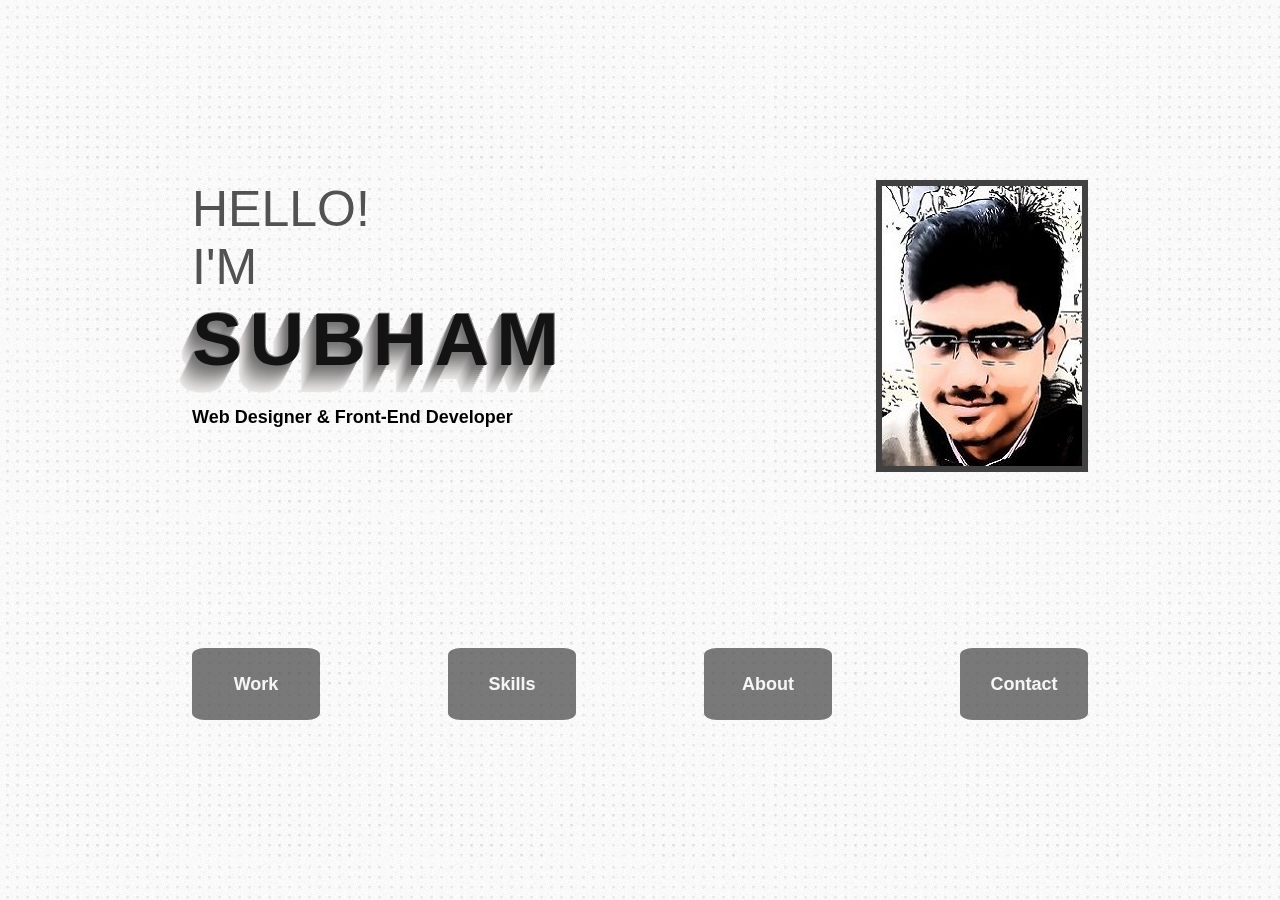
==== commit 57d82aa8: "Portfolio updated" ====
--- a/index.html
+++ b/index.html
@@ -9,7 +9,6 @@
         <link rel="stylesheet" href="font-awesome/css/font-awesome.min.css">
         <script src="https://ajax.googleapis.com/ajax/libs/jquery/1.12.0/jquery.min.js"></script>
         <script src="js/main.js"></script>
-        <script src="js/canvas.js"></script>
         <!-- Icons -->
         <link rel="apple-touch-icon" sizes="57x57" href="/icons/apple-touch-icon-57x57.png">
 		<link rel="apple-touch-icon" sizes="60x60" href="/icons/apple-touch-icon-60x60.png">
@@ -45,7 +44,6 @@
                     <a class="mob_btn" href="contact.html"><span>Contact</span></a>
                 </div>
             </div>
-            <canvas id="world"><img id="bg" src="images/5.jpg" /></canvas>
             <div id="one">
                 <div id="text">
                     <div class="wrap">
@@ -65,8 +63,8 @@
                 </div>
                 <div id="photo"></div>
                 <a class="btn work" href="work.html"><span>Work</span></a>
-                <a class="btn2 skills" href="skill.html"><span>Skills</span></a>
-                <a class="btn2 about" href="about.html"><span>About</span></a>
+                <a class="btn skills" href="skill.html"><span>Skills</span></a>
+                <a class="btn about" href="about.html"><span>About</span></a>
                 <a class="btn contact" href="contact.html"><span>Contact</span></a>
             </div>
         </div>
--- a/css/style.css
+++ b/css/style.css
@@ -34,20 +34,11 @@
 #photo {
     width: 200px;
     height: 280px;
-    border: 10px solid transparent;
-    border-image: linear-gradient(to left bottom, dodgerblue 0%, chartreuse 33%, chartreuse 66%, dodgerblue 100%);
-    border-image-slice: 1;
+    border: 6px solid #414141;
     margin: auto;
     background-image: url("../images/my_face.jpg");
     background-size: cover;
-    background-position: right;
-    -webkit-transition: background-position .5s ease;
-    transition: background-position .5s ease;
     float: right;
-}
-
-#photo:hover {
-    background-position: left;
 }
 
 #text {
@@ -72,10 +63,10 @@
 }
 
 @keyframes sponge {
-  0% {transform: scale(1); color: dodgerblue;}
+  0% {transform: scale(1);}
   30% {transform: scaleX(1.25) scaleY(0.75);}
-  40% {transform: scaleX(0.75) scaleY(1.25);}
-  60% {transform: scaleX(1.15) scaleY(0.85); color: dodgerblue;}
+  40% {transform: scaleX(0.75) scaleY(1.25); color: rgba(65, 65, 65, 0.5);}
+  60% {transform: scaleX(1.15) scaleY(0.85); color: rgba(65, 65, 65, 0.7);}
   100% {transform: scale(1);}
 }
 .sponge {
@@ -135,20 +126,10 @@
 .btn {
     display: table;
     width: 10%;
-    height: 10%;
+    height: 8%;
     border: 0px solid;
-    border-radius: 50%;
-    background-color: dodgerblue;
-    position: fixed;
-}
-
-.btn2 {
-    display: table;
-    width: 10%;
-    height: 10%;
-    border: 0px solid;
-    border-radius: 50%;
-    background-color: chartreuse;
+    border-radius: 10%;
+    background-color: rgba(65, 65, 65, 0.7);
     position: fixed;
 }
 
@@ -178,18 +159,8 @@
 }
 
 @keyframes btn_animate {
-    40% {transform: scaleX(1.25) scaleY(1.25) rotate(20deg); background-color: chartreuse;}
-    80% {transform: scaleX(1.25) scaleY(1.25) rotate(-20deg); background-color: chartreuse;}
-}
-
-.btn_animate2 {
-    animation-name: btn_animate2;
-    animation-duration: 1s;
-}
-
-@keyframes btn_animate2 {
-    40% {transform: scaleX(1.25) scaleY(1.25) rotate(-20deg); background-color: dodgerblue;}
-    80% {transform: scaleX(1.25) scaleY(1.25) rotate(20deg); background-color: dodgerblue;}
+    40% {transform: scaleX(1.25) scaleY(1.25) rotate(10deg); background-color: rgba(25, 25, 25 ,0.7);}
+    80% {transform: scaleX(1.25) scaleY(1.25) rotate(-10deg); background-color: rgba(25, 25, 25 ,0.7);}
 }
 
 span {
@@ -228,7 +199,7 @@
         height: 182px;
     }
     
-    .btn, .btn2 {
+    .btn {
         bottom: 20%;
     }
     
@@ -278,7 +249,7 @@
             top: 20%;
             left: 15%;
         }
-        .btn,.btn2 {
+        .btn {
             bottom: 20%;
         }
     }
@@ -303,7 +274,7 @@
             height: 560px;
         }
         
-        .btn, .btn2 {
+        .btn {
             bottom: 20%;
         }
         
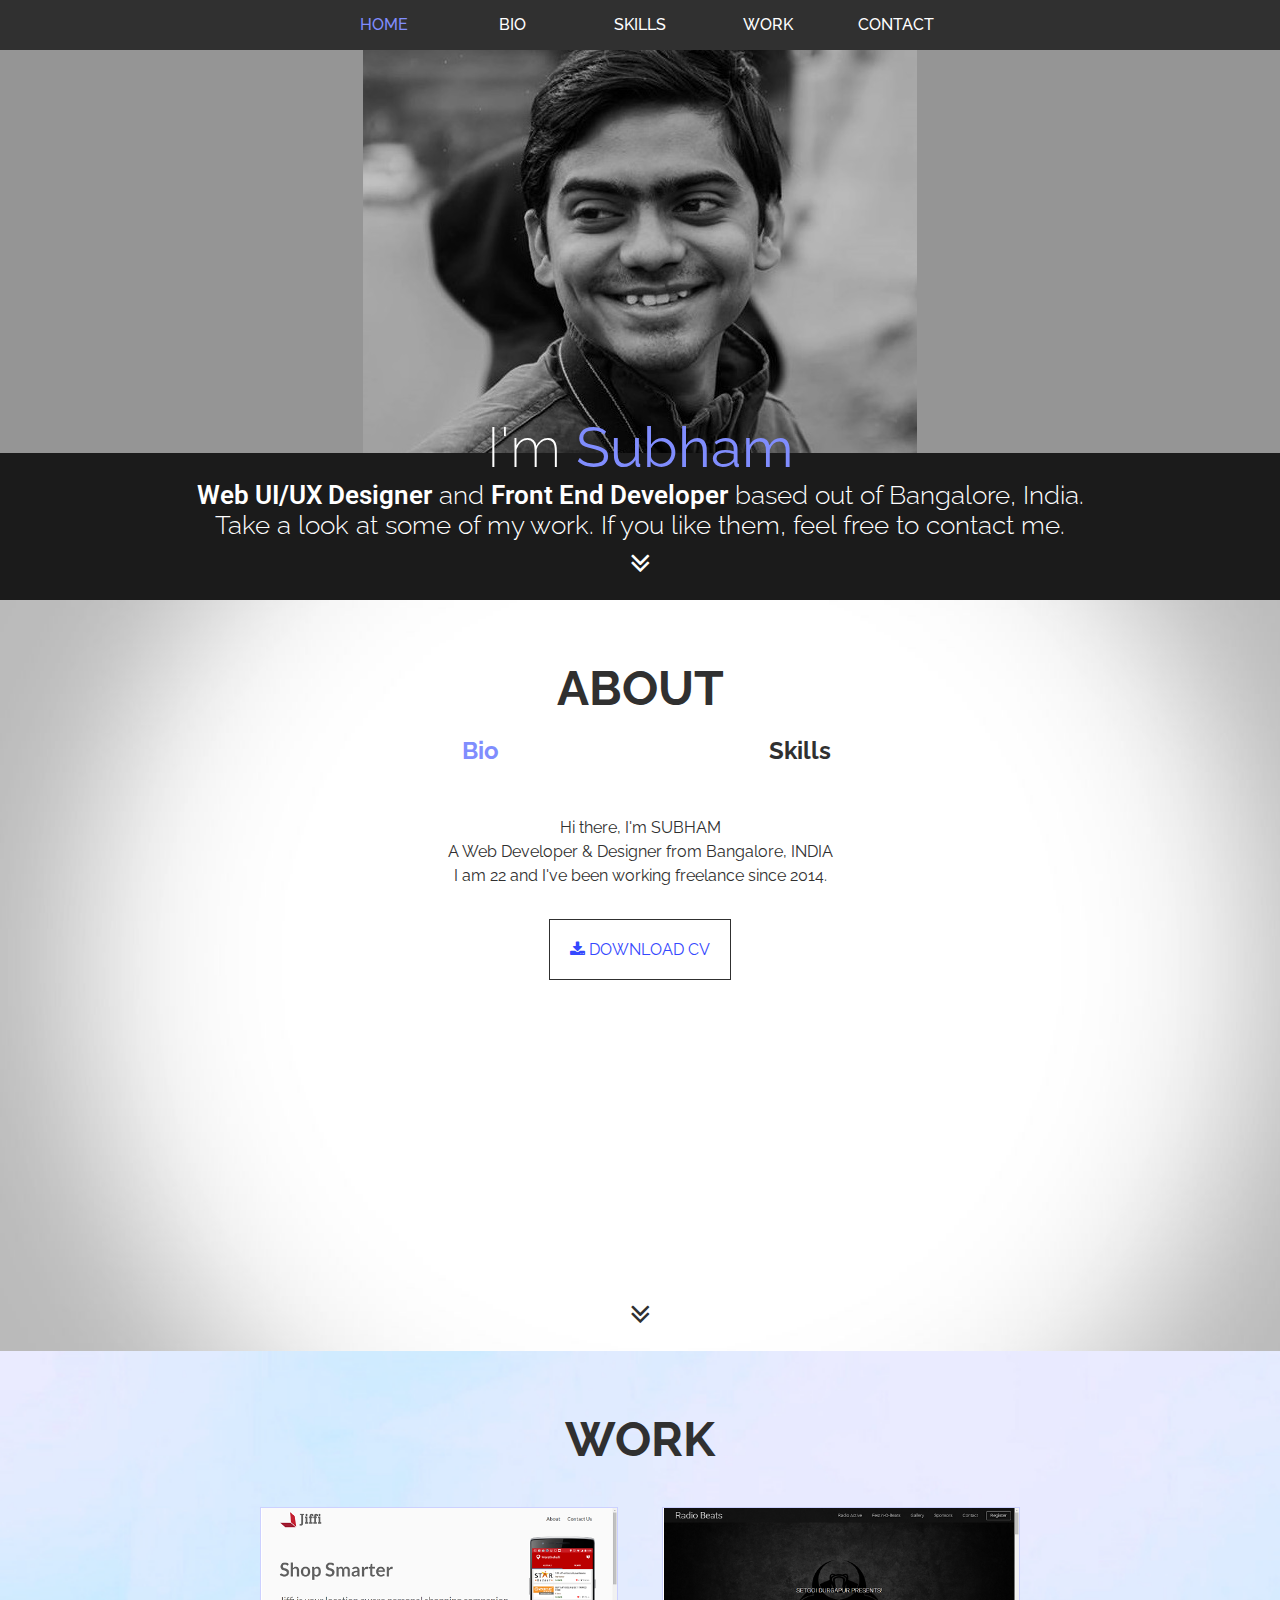
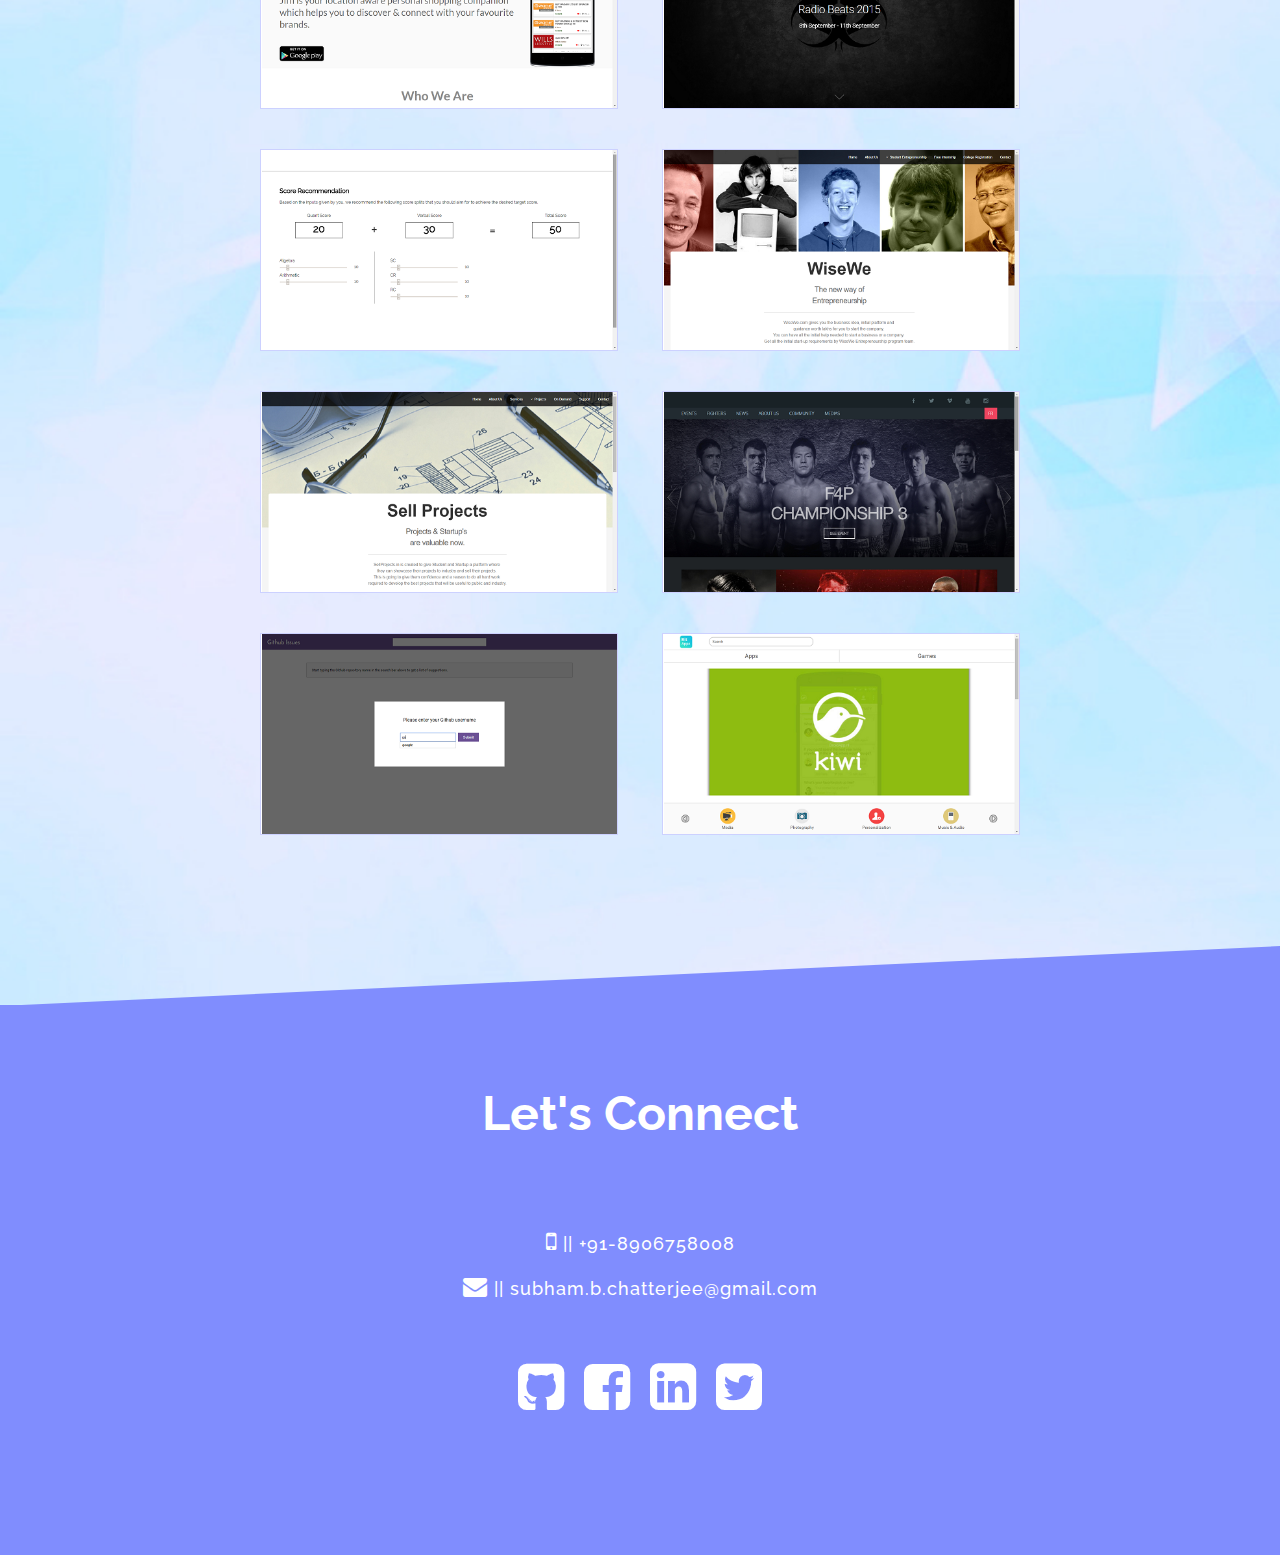
==== commit cc97dbea: "Adding portfolio to main page" ====
--- a/index.html
+++ b/index.html
@@ -1,74 +1,242 @@
-<!DOCTYPE HTML>
-
+<!DOCTYPE html>
 <html>
     <head>
-        <title>Meet Subham</title>
-        <meta charset="utf-8" />
-        <meta name="viewport" content="width=device-width, initial-scale=1" />
-        <link rel="stylesheet" href="css/style.css" type="text/css" />
-        <link rel="stylesheet" href="font-awesome/css/font-awesome.min.css">
-        <script src="https://ajax.googleapis.com/ajax/libs/jquery/1.12.0/jquery.min.js"></script>
-        <script src="js/main.js"></script>
-        <!-- Icons -->
-        <link rel="apple-touch-icon" sizes="57x57" href="/icons/apple-touch-icon-57x57.png">
-		<link rel="apple-touch-icon" sizes="60x60" href="/icons/apple-touch-icon-60x60.png">
-		<link rel="apple-touch-icon" sizes="72x72" href="/icons/apple-touch-icon-72x72.png">
-		<link rel="apple-touch-icon" sizes="76x76" href="/icons/apple-touch-icon-76x76.png">
-		<link rel="apple-touch-icon" sizes="114x114" href="/icons/apple-touch-icon-114x114.png">
-		<link rel="apple-touch-icon" sizes="120x120" href="/icons/apple-touch-icon-120x120.png">
-		<link rel="apple-touch-icon" sizes="144x144" href="/icons/apple-touch-icon-144x144.png">
-		<link rel="apple-touch-icon" sizes="152x152" href="/icons/apple-touch-icon-152x152.png">
-		<link rel="apple-touch-icon" sizes="180x180" href="/icons/apple-touch-icon-180x180.png">
-		<link rel="icon" type="image/png" href="/icons/favicon-32x32.png" sizes="32x32">
-		<link rel="icon" type="image/png" href="/icons/android-chrome-192x192.png" sizes="192x192">
-		<link rel="icon" type="image/png" href="/icons/favicon-96x96.png" sizes="96x96">
-		<link rel="icon" type="image/png" href="/icons/favicon-16x16.png" sizes="16x16">
-		<link rel="manifest" href="/icons/manifest.json">
-		<link rel="mask-icon" href="/icons/safari-pinned-tab.svg" color="#5bbad5">
-		<link rel="shortcut icon" href="/icons/favicon.ico">
-		<meta name="msapplication-TileColor" content="#1e90ff">
-		<meta name="msapplication-TileImage" content="/icons/mstile-144x144.png">
-		<meta name="msapplication-config" content="/icons/browserconfig.xml">
-		<meta name="theme-color" content="#ffffff">
+        <meta charset="utf-8">
+        <meta name="viewport" content="width=device-width,initial-scale=1.0">
+        <title>Subham Chatterjee | Front-End Developer</title>
+        
+        <link rel="apple-touch-icon" sizes="57x57" href="Icons/apple-icon-57x57.png">
+        <link rel="apple-touch-icon" sizes="60x60" href="Icons/apple-icon-60x60.png">
+        <link rel="apple-touch-icon" sizes="72x72" href="Icons/apple-icon-72x72.png">
+        <link rel="apple-touch-icon" sizes="76x76" href="Icons/apple-icon-76x76.png">
+        <link rel="apple-touch-icon" sizes="114x114" href="Icons/apple-icon-114x114.png">
+        <link rel="apple-touch-icon" sizes="120x120" href="Icons/apple-icon-120x120.png">
+        <link rel="apple-touch-icon" sizes="144x144" href="Icons/apple-icon-144x144.png">
+        <link rel="apple-touch-icon" sizes="152x152" href="Icons/apple-icon-152x152.png">
+        <link rel="apple-touch-icon" sizes="180x180" href="Icons/apple-icon-180x180.png">
+        <link rel="icon" type="image/png" sizes="192x192"  href="/android-icon-192x192.png">
+        <link rel="icon" type="image/png" sizes="32x32" href="Icons/favicon-32x32.png">
+        <link rel="icon" type="image/png" sizes="96x96" href="Icons/favicon-96x96.png">
+        <link rel="icon" type="image/png" sizes="16x16" href="Icons/favicon-16x16.png">
+        <link rel="manifest" href="Icons/manifest.json">
+        <meta name="msapplication-TileColor" content="#ffffff">
+        <meta name="msapplication-TileImage" content="/ms-icon-144x144.png">
+        <meta name="theme-color" content="#ffffff">
+        
+        <link href='https://fonts.googleapis.com/css?family=Raleway:400,500' rel='stylesheet' type='text/css'>
+        <link href='https://fonts.googleapis.com/css?family=Roboto:400,500,700' rel='stylesheet' type='text/css'>
+        <link rel="stylesheet" href="./font-awesome/css/font-awesome.min.css">
+        <link rel="stylesheet" href="style.css">
+        <script type="text/javascript" src="https://ajax.googleapis.com/ajax/libs/jquery/1.12.0/jquery.min.js"></script>
+		<script src="main.js"></script>
     </head>
     <body>
-        <div id="content">
-            <div id="mob_nav_btn" onclick="mob_nav()"><i class="fa fa-navicon fa-3x"></i></div>
-            <div id="mob_nav" class="">
-                <div id="part1">
-                    <a class="mob_btn" href="work.html"><span>Work</span></a>
-                    <a class="mob_btn2" href="skill.html"><span>Skills</span></a>
-                </div>
-                <div id="part2">
-                    <a class="mob_btn2" href="about.html"><span>About</span></a>
-                    <a class="mob_btn" href="contact.html"><span>Contact</span></a>
-                </div>
-            </div>
-            <div id="one">
-                <div id="text">
-                    <div class="wrap">
-                        <div class="spongy">H</div>
-                        <div class="spongy">e</div>
-                        <div class="spongy">l</div>
-                        <div class="spongy">l</div>
-                        <div class="spongy">o</div>
-                        <div class="spongy">!</div>
-                        <br />
-                        <div class="spongy">I</div>
-                        <div class="spongy">'</div>
-                        <div class="spongy">m</div>
-                    </div><br />
-                    <div class="elegantshadow">Subham</div>
-                    <h2 class="text_part2">Web Designer & Front-End Developer</h2>
-                </div>
-                <div id="photo"></div>
-                <a class="btn work" href="work.html"><span>Work</span></a>
-                <a class="btn skills" href="skill.html"><span>Skills</span></a>
-                <a class="btn about" href="about.html"><span>About</span></a>
-                <a class="btn contact" href="contact.html"><span>Contact</span></a>
-            </div>
-        </div>
-        <div class="landscape">Please view the website in Lanscape mode.</div>
-        <div class="size">Please view the website in a larger screen.</div>
+        <div class="nav">
+            <div class="nav-button"><i class="navicon fa fa-2x fa-bars"></i></div>
+            <div class="navbar">
+                <a name="banner" class="navlink active">Home</a>
+                <a name="bio" id="bio" class="navlink">Bio</a>
+                <a name="skills" id="skills" class="navlink">Skills</a>
+                <a name="works" class="navlink">Work</a>
+                <a name="contact" class="navlink">Contact</a>
+            </div>
+        </div>
+        <div id="banner" class="banner">
+            <img class="banner-image" src="Images/me.jpg">
+            <h1 class="heading-name">I'm <strong>Subham</strong></h1>
+            <p class="heading-para"><strong>Web UI/UX Designer</strong> and <strong>Front End Developer</strong> based out of Bangalore, India.<br />
+            Take a look at some of my work. If you like them, feel free to contact me.</p>
+            <i class="next fa fa-angle-double-down fa-2x"></i>
+        </div>
+        <div id="about" class="about">
+            <a name="about" class="anchor"></a>
+            <h1 class="section-heading">ABOUT</h1>
+            <div class="type">
+                <h2 class="type-heading bio active">Bio</h2>
+                <h2 class="type-heading skills">Skills</h2>
+            </div>
+            <div class="container">
+                <div class="bio-body active">
+                    <p>Hi there, I'm SUBHAM<br />A Web Developer & Designer from Bangalore, INDIA<br />
+                    I am 22 and I've been working freelance since 2014.</p>
+                    <a href="Downloads/resume.pdf" target="_blank"><i class="fa fa-download"></i> DOWNLOAD CV</a>
+                </div>
+                <div class="skills-body">
+                    <div class="skill-bars">
+                        <div class="skillbar">
+                            <div class="skillbar-title">
+                                <span>HTML</span>
+                            </div>
+                            <div class="skillbar-bar">
+                                <div class="value" data-percent="80%"></div>
+                            </div>
+                        </div>
+                        <div class="skillbar">
+                            <div class="skillbar-title">
+                                <span>CSS</span>
+                            </div>
+                            <div class="skillbar-bar">
+                                <div class="value" data-percent="80%"></div>
+                            </div>
+                        </div>
+                        <div class="skillbar">
+                            <div class="skillbar-title">
+                                <span>JavaScript</span>
+                            </div>
+                            <div class="skillbar-bar">
+                                <div class="value" data-percent="70%"></div>
+                            </div>
+                        </div>
+                        <div class="skillbar">
+                            <div class="skillbar-title">
+                                <span>JQuery</span>
+                            </div>
+                            <div class="skillbar-bar">
+                                <div class="value" data-percent="75%"></div>
+                            </div>
+                        </div>
+                        <div class="skillbar">
+                            <div class="skillbar-title">
+                                <span>PHP</span>
+                            </div>
+                            <div class="skillbar-bar">
+                                <div class="value" data-percent="65%"></div>
+                            </div>
+                        </div>
+                        <div class="skillbar">
+                            <div class="skillbar-title">
+                                <span>C/C++</span>
+                            </div>
+                            <div class="skillbar-bar">
+                                <div class="value" data-percent="80%"></div>
+                            </div>
+                        </div>
+                        <div class="skillbar">
+                            <div class="skillbar-title">
+                                <span>Python</span>
+                            </div>
+                            <div class="skillbar-bar">
+                                <div class="value" data-percent="65%"></div>
+                            </div>
+                        </div>
+                        <div class="skillbar">
+                            <div class="skillbar-title">
+                                <span>ASP.Net</span>
+                            </div>
+                            <div class="skillbar-bar">
+                                <div class="value" data-percent="70%"></div>
+                            </div>
+                        </div>
+                        <div class="skillbar">
+                            <div class="skillbar-title">
+                                <span>Android</span>
+                            </div>
+                            <div class="skillbar-bar">
+                                <div class="value" data-percent="65%"></div>
+                            </div>
+                        </div>
+                        <div class="skillbar">
+                            <div class="skillbar-title">
+                                <span>AngularJS</span>
+                            </div>
+                            <div class="skillbar-bar">
+                                <div class="value" data-percent="60%"></div>
+                            </div>
+                        </div>
+                    </div>
+                </div>
+            </div>
+            <i class="next fa fa-angle-double-down fa-2x"></i>
+        </div>
+        <div id="works" class="works">
+            <a name="works" class="anchor"></a>
+            <h1 class="section-heading">WORK</h1>
+            <div class="work">
+                <div id="jiffi-image" class="work-image"></div>
+                <div class="work-text">
+                    <heading>Jiffi</heading>
+                    <p>Jiffi is a location aware personal shopping companion which helps users
+                        to connect to their favourite brands. Users get notifications of all the
+                        current offers of their favourite brand's near their current location.</p>
+                    <a href="http://gojiffi.com/" target="_blank">Visit</a>
+                </div>
+            </div>
+            <div class="work">
+                <div id="radiobeats-image" class="work-image"></div>
+                <div class="work-text">
+                    <heading>Radiobeats</heading>
+                    <p>The Students who wanted to participate in the Tech or the Cultural Program 
+                        could register there names through the website and also get an overall idea
+                        about the Events during the Fest days.</p>
+                    <a href="http://subhamchatterjee.github.io/radiobeats/" target="_blank">Visit</a>
+                </div>
+            </div>
+            <div class="work">
+                <div id="scoringtool-image" class="work-image"></div>
+                <div class="work-text">
+                    <heading>Scoring Tool</heading>
+                    <p>A JavaScript App to calculate the total score from desired scores of each subject.</p>
+                    <a href="http://subhamchatterjee.github.io/scoring_tool/" target="_blank">Visit</a>
+                </div>
+            </div>
+            <div class="work">
+                <div id="wisewe-image" class="work-image"></div>
+                <div class="work-text">
+                    <heading>Wisewe</heading>
+                    <p>Redesigned Front-End single page website</p>
+                    <a href="http://subhamchatterjee.github.io/wisewe/" target="_blank">Visit</a>
+                </div>
+            </div>
+            <div class="work">
+                <div id="sellprojects-image" class="work-image"></div>
+                <div class="work-text">
+                    <heading>Sell Projects</heading>
+                    <p>Redesigned Responsive Front-End single page website</p>
+                    <a href="http://subhamchatterjee.github.io/sellprojects/" target="_blank">Visit</a>
+                </div>
+            </div>
+            <div class="work">
+                <div id="f4p-image" class="work-image"></div>
+                <div class="work-text">
+                    <heading>F4P</heading>
+                    <p>Redesigned Front-End single page website</p>
+                    <a href="http://subhamchatterjee.github.io/assignment/" target="_blank">Visit</a>
+                </div>
+            </div>
+            <div class="work">
+                <div id="githubissues-image" class="work-image"></div>
+                <div class="work-text">
+                    <heading>Github Issues</heading>
+                    <p>Designed a website to show current issues and their comments on the selected
+                        repository of an user. Used Ajax calls to get the data from Github through Github API's.</p>
+                    <a href="http://subhamchatterjee.github.io/github_issues/" target="_blank">Visit</a>
+                </div>
+            </div>
+            <div class="work">
+                <div id="bitappz-image" class="work-image"></div>
+                <div class="work-text">
+                    <heading>Bitappz</heading>
+                    <p>Redesigned Responsive Front-End single page website</p>
+                    <a href="http://subhamchatterjee.github.io/bitappz/" target="_blank">Visit</a>
+                </div>
+            </div>
+        </div>
+        <div id="contact" class="contact">
+            <div class="spotlight"></div>
+            <div class="content">
+                <h1>Let's Connect</h1>
+                <div>
+                    <p><i class="content-icon fa fa-mobile"></i> || +91-8906758008</p>
+                    <p><i class="content-icon fa fa-envelope"></i> || subham.b.chatterjee@gmail.com</p>
+                    <p class="links">
+                        <a href="https://github.com/subhamchatterjee"><i class="fa fa-github-square fa-3x"></i></a>
+                        <a href="https://www.facebook.com/subham.chatterjee"><i class="fa fa-facebook-square fa-3x"></i></a>
+                        <a href="https://in.linkedin.com/in/subham-chatterjee-132100114"><i class="fa fa-linkedin-square fa-3x"></i></a>
+                        <a href="https://twitter.com/daedrasubham"><i class="fa fa-twitter-square fa-3x"></i></a>
+                    </p>
+                </div>
+            </div>
+        </div>
+        <div class="note">Please view in a wider device.</div>
     </body>
-</html>
+</html>--- a/style.css
+++ b/style.css
@@ -0,0 +1,578 @@
+html, body, h1, h2, p, a {
+    margin: 0;
+    padding: 0;
+    border: 0;
+    color: #303030;
+    text-decoration: none;
+    overflow-x: hidden;
+    font-family: 'Raleway', sans-serif;
+}
+
+.nav {
+    position: fixed;
+    width: 100%;
+    height: 50px;
+    z-index: 100;
+    color: whitesmoke;
+    background-color: #303030;
+}
+
+.nav-button {
+    display: none;
+    position: absolute;
+    top: 0;
+    left: 50%;
+    width: 50px;
+    height: 50px;
+    margin-left: -25px;
+    text-align: center;
+    line-height: 50px;
+    background-color: #303030;
+    transition: all 0.5s ease-in-out;
+}
+
+.nav-button.getdown {
+    top: 250px;
+}
+
+.nav-button .navicon {
+    line-height: 50px;
+}
+
+.nav-button.active {
+    display: block;
+}
+
+.navicon:hover {
+    color: #3448fe;
+}
+
+.navbar {
+    display: block;
+    width: 50%;
+    height: 100%;
+    background-color: #303030;
+    margin: 0 auto;
+    text-align: center;
+}
+
+
+
+.nav a {
+    color: white;
+    width: 20%;
+    line-height: 50px;
+    list-style: none;
+    float: left;
+    cursor: pointer;
+    text-transform: uppercase;
+    font-weight: 500;
+    transition: all 0.5s ease-in-out;
+}
+
+.nav a.active {
+    color: #808dfe;
+}
+
+.nav a:hover {
+    color: #808dfe;
+}
+
+.banner {
+    position: relative;
+    width: 100%;
+    height: 600px;
+    max-height: 100%;
+    text-align: center;
+    background-color: #222;
+}
+
+.banner img {
+    max-width: 100%;
+    max-height: 600px;
+    box-shadow: 500px 0px 0px #bbb, -500px 0px 0px #bbb;
+}
+
+.banner:after {
+    content: "";
+    position: absolute;
+    top: 0;
+    left: 0;
+    bottom: 0;
+    right: 0;
+    background-color: rgba(0,0,0,0.2);
+}
+
+.background:after {
+    background-color: rgba(0,0,0,0.6);
+}
+
+.heading-name {
+    position: absolute;
+    z-index: 99;
+    bottom: 120px;
+    color: white;
+    left: 0;
+    right: 0;
+    font-size: 3.5em;
+    font-weight: 200;
+}
+
+.heading-name strong {
+    color: #808dfe;
+}
+
+.heading-para {
+    left: 0;
+    right: 0;
+    bottom: 60px;
+    position: absolute;
+    color: white;
+    z-index: 99;
+    font-size: 2vw;
+    font-weight: 300;
+}
+
+.heading-para strong {
+    font-family: 'Roboto', sans-serif;
+    font-weight: 600;
+}
+
+.next {
+    color: white;
+    z-index: 99;
+    position: absolute;
+    margin-left: 50%;
+    bottom: 20px;
+    left: -25px;
+    right: 0;
+    cursor: pointer;
+    width: 50px;
+}
+
+.next:hover {
+    color: #808dfe;
+}
+
+.about .next {
+    color: #303030;
+    text-align: center;
+}
+
+.about .next:hover {
+    color: #808dfe;
+}
+
+.section-heading {
+    font-weight: 700;
+    padding: 20px;
+    text-align: center;
+    padding-top: 60px;
+    font-size: 3em;
+}
+
+.about {
+    position: relative;
+    width: 100%;
+    background: url('Images/Backgrounds/about.jpg') no-repeat;
+    background-size: cover;
+}
+
+.type {
+    width: 50%;
+    height: 60px;
+    margin: 0 auto;
+}
+
+.type-heading {
+    width: 50%;
+    float: left;
+    text-align: center;
+}
+
+.type-heading:hover {
+    color: #808dfe;
+    cursor: pointer;
+}
+
+.container {
+    margin-top: 20px;
+    width: 200%;
+    overflow: hidden;
+}
+
+.animate {
+    transition: transform 1s ease-in;
+}
+
+.type > h2.active {
+    color: #808dfe;
+}
+
+.bio-body {
+    line-height: 1.5em;
+    text-align: center;
+    height: 300px;
+    float: left;
+    display: inline-block;
+}
+
+.bio-body p {
+    margin-bottom: 50px;
+}
+
+.bio-body a {
+    color: #3448fe;
+    padding: 20px;
+    border: 1px solid #303030;
+}
+
+.bio-body a:hover {
+    color: white;
+    background: #3448fe;
+}
+
+.skills-body {
+    line-height: 1.5em;
+    text-align: center;
+    float: left;
+    display: inline-block;
+}
+
+.bio-body, .skills-body {
+    width: 40%;
+    padding: 0 5% 50px 5%;
+}
+
+.note {
+    display: none;
+}
+
+.skillbar {
+    width: 80%;
+    height: 30px;
+    margin: 15px auto;
+    border: 1px solid #303030;
+    border-radius: 5px;
+    line-height: 30px;
+}
+
+.skillbar-title {
+    float: left;
+    width: 25%;
+    background-color: #3448fe;
+    color: white;
+    display: inline-block;
+    border-top-left-radius: 5px;
+    border-bottom-left-radius: 5px;
+}
+
+.skillbar-bar {
+    float: left;
+    display: inline-block;
+    width: 75%;
+    height: 100%;
+    background-color: whitesmoke;
+    border-top-right-radius: 5px;
+    border-bottom-right-radius: 5px;
+}
+
+.value {
+    background-color: #3448fe;
+    opacity: 0.5;
+    height: 100%;
+    width: 0px;
+}
+
+.works {
+    background: url('Images/Backgrounds/works.jpg') no-repeat;
+    background-size: cover;
+    overflow: auto;
+    padding: 5%;
+    padding-top: 0;
+    text-align: center;
+    padding-bottom: 150px;
+}
+
+.work {
+    width: 356px;
+    height: 200px;
+    border: 1px solid #ccd1ff;
+    margin: 20px;
+    display: inline-block;
+    text-align: center;
+    vertical-align: bottom;
+    position: relative;
+    background-color: white;
+}
+
+.work-image {
+    width: 100%;
+    height: 100%;
+    position: absolute;
+    background-size: contain;
+    background-repeat: no-repeat;
+    background-position: center;
+    z-index: 90;
+}
+
+.work-text {
+    display: none;
+    position: absolute;
+    height: 100%;
+    width: 100%;
+    background: rgba(128, 141, 254, 0.95);
+    color: white;
+}
+
+.work-text heading {
+    display: block;
+    padding: 10px;
+    font-size: 1.5em;
+    font-weight: 500;
+    font-family: "Roboto", sans-serif;
+}
+
+.work-text p {
+    display: block;
+    padding: 5px 25px;
+    color: white;
+    font-size: 0.8em;
+    font-family: "Roboto", sans-serif;
+}
+
+.work-text a {
+    width: 80px;
+    position: absolute;
+    margin-left: -40px;
+    bottom: 20px;
+    font-size: 1.2em;
+    color: #e6e8ff;
+    transition: font-size 1s;
+    font-family: "Roboto", sans-serif;
+}
+
+.work-text a:hover {
+    font-size: 1.4em;
+}
+
+.work-text.active {
+    display: block;
+    z-index: 91;
+}
+
+#jiffi-image {
+    background-image: url("Images/Screenshots/jiffi.png");
+}
+
+#radiobeats-image {
+    background-image: url("Images/Screenshots/radiobeats.png");
+}
+
+#scoringtool-image {
+    background-image: url("Images/Screenshots/scoringtool.png");
+}
+
+#wisewe-image {
+    background-image: url("Images/Screenshots/wisewe.png");
+}
+
+#sellprojects-image {
+    background-image: url("Images/Screenshots/sellprojects.png");
+}
+
+#f4p-image {
+    background-image: url("Images/Screenshots/f4p.png");
+}
+
+#githubissues-image {
+    background-image: url("Images/Screenshots/githubissues.png");
+}
+
+#bitappz-image {
+    background-image: url("Images/Screenshots/bitappz.png");
+}
+
+.contact {
+    width: 100%;
+    height: 550px;
+    position: absolute;
+}
+
+.content {
+    background: #808dfe;
+    height: 550px;
+    width: 100%;
+    text-align: center;
+}
+
+.contact:before {
+    background-image:url("data:image/svg+xml;charset=utf8,%3Csvg xmlns='http://www.w3.org/2000/svg' width='100%' viewBox='0 0 100 100' preserveAspectRatio='none'%3E%3Cpolygon points='0,100 100,0 100,100' style='fill:%23808dfe%3b' /%3E%3C/svg%3E");
+    height: 60px;
+    width: 100%;
+    position: absolute;
+    top: -59px;
+    content: '';
+    display: block;
+}
+
+.content h1 {
+    padding: 80px 0;
+    color: white;
+    font-size: 3em;
+}
+
+.content p {
+    font-size: large;
+    font-weight: 500;
+    color: white;
+    font-family: "Raleway", sans-serif;
+    letter-spacing: 1px;
+    line-height: 45px;
+}
+
+.content .links {
+    margin-top: 50px;
+}
+
+.content-icon {
+    font-size: x-large;
+}
+
+.links i {
+    color: white;
+    height: 60px;
+    width: 60px;
+    text-align: center;
+}
+
+.links i:hover {
+    color: #3448fe;
+    background-color: white;
+    border-radius: 16px;
+}
+
+@media only screen and (min-width: 560px) and (max-width: 700px) {
+    .navbar {
+        width: 85%;
+    }
+}
+
+@media only screen and (max-width: 559px) {
+    .navbar {
+        display: none;
+        width: 100%;
+        height: 250px;
+    }
+    
+    .navbar.active {
+        display: block;
+    }
+    
+    .nav-button {
+        display: block;
+    }
+    
+    .nav a {
+        width: 100%;
+    }
+    
+    .banner img {
+        box-shadow: none;
+        padding-top: 50px;
+    }
+    
+    .heading-name {
+        padding-bottom: 50px;
+        font-size: 3em;
+    }
+    
+    .heading-para {
+        margin: 0 auto;
+        width: 90%;
+        font-size: 0.9em;
+        line-height: 1.5em;
+    }
+    
+    .type {
+        width: 80%;
+    }
+    
+    .bio-body, .skills-body {
+        width: 40%;
+        padding: 0 5% 50px 5%;
+    }
+    
+    .skillbar {
+        font-size: 10px;
+    }
+    
+    .skillbar-title {
+        width: 30%;
+    }
+    
+    .skillbar-bar {
+        width: 70%;
+    }
+    
+    .work {
+        width: 90%;
+        margin: 20px auto;
+    }
+    
+    .contact:before {
+        height: 30px;
+        top: -30px;
+    }
+}
+
+@media only screen and (max-width: 400px) {
+    .content p {
+        letter-spacing: normal;
+        font-size: small;
+    }
+    
+    .content div {
+        width: 90%;
+        margin: auto;
+    }
+    
+    .content h1 {
+        font-size: 2.5em;
+    }
+    
+    .content-icon {
+        font-size: large;
+    }
+    
+    .links i {
+        height: 45px;
+        width: 45px;
+    }
+
+    .links i:hover {
+        border-radius: 12px;
+    }
+}
+
+@media only screen and (max-width: 300px){
+    .nav, .banner, .about, .works, .contact {
+        display: none;
+    }
+    
+    body {
+        background-color: #e6e8ff;
+    }
+    
+    .note {
+        display: block;
+        text-align: center;
+        width: 100%;
+        line-height: 30px;
+        height: 30px;
+        position: absolute;
+        top: 0;
+        bottom: 0;
+        margin: auto;
+    }
+}